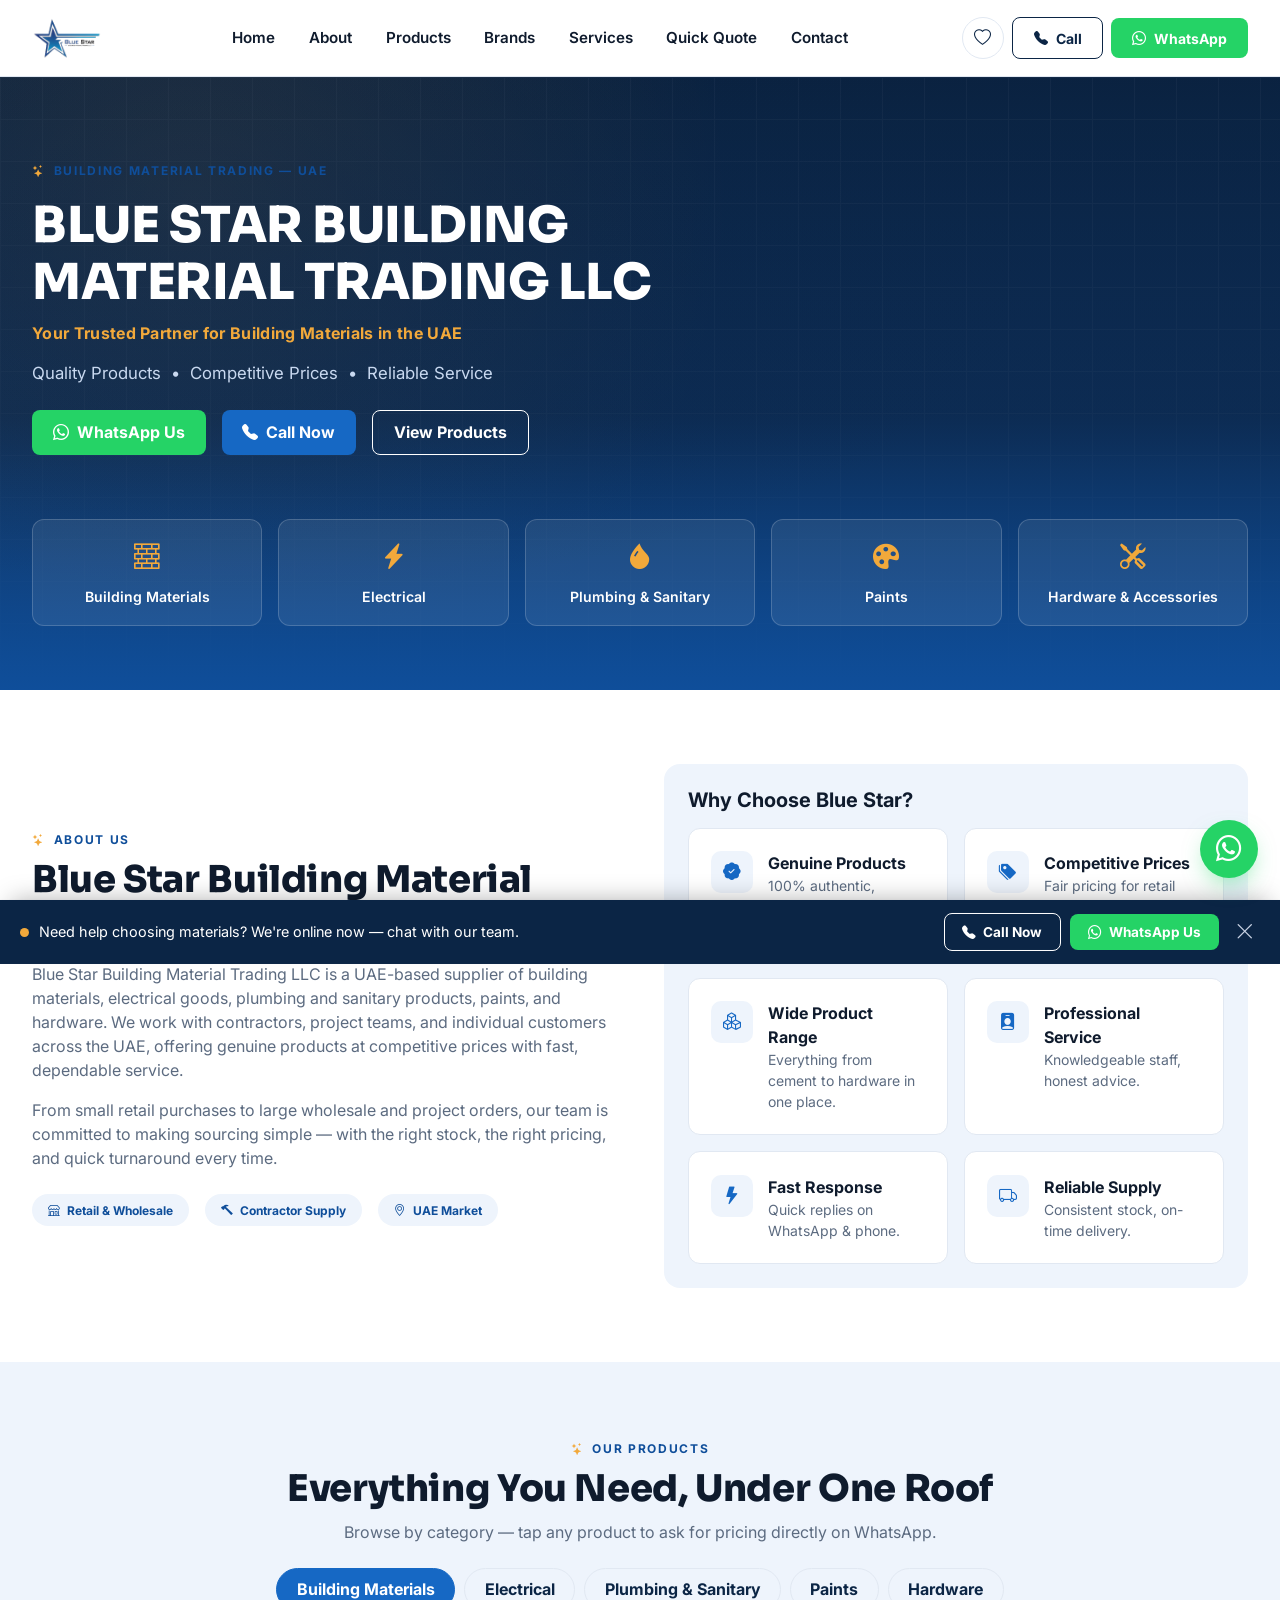
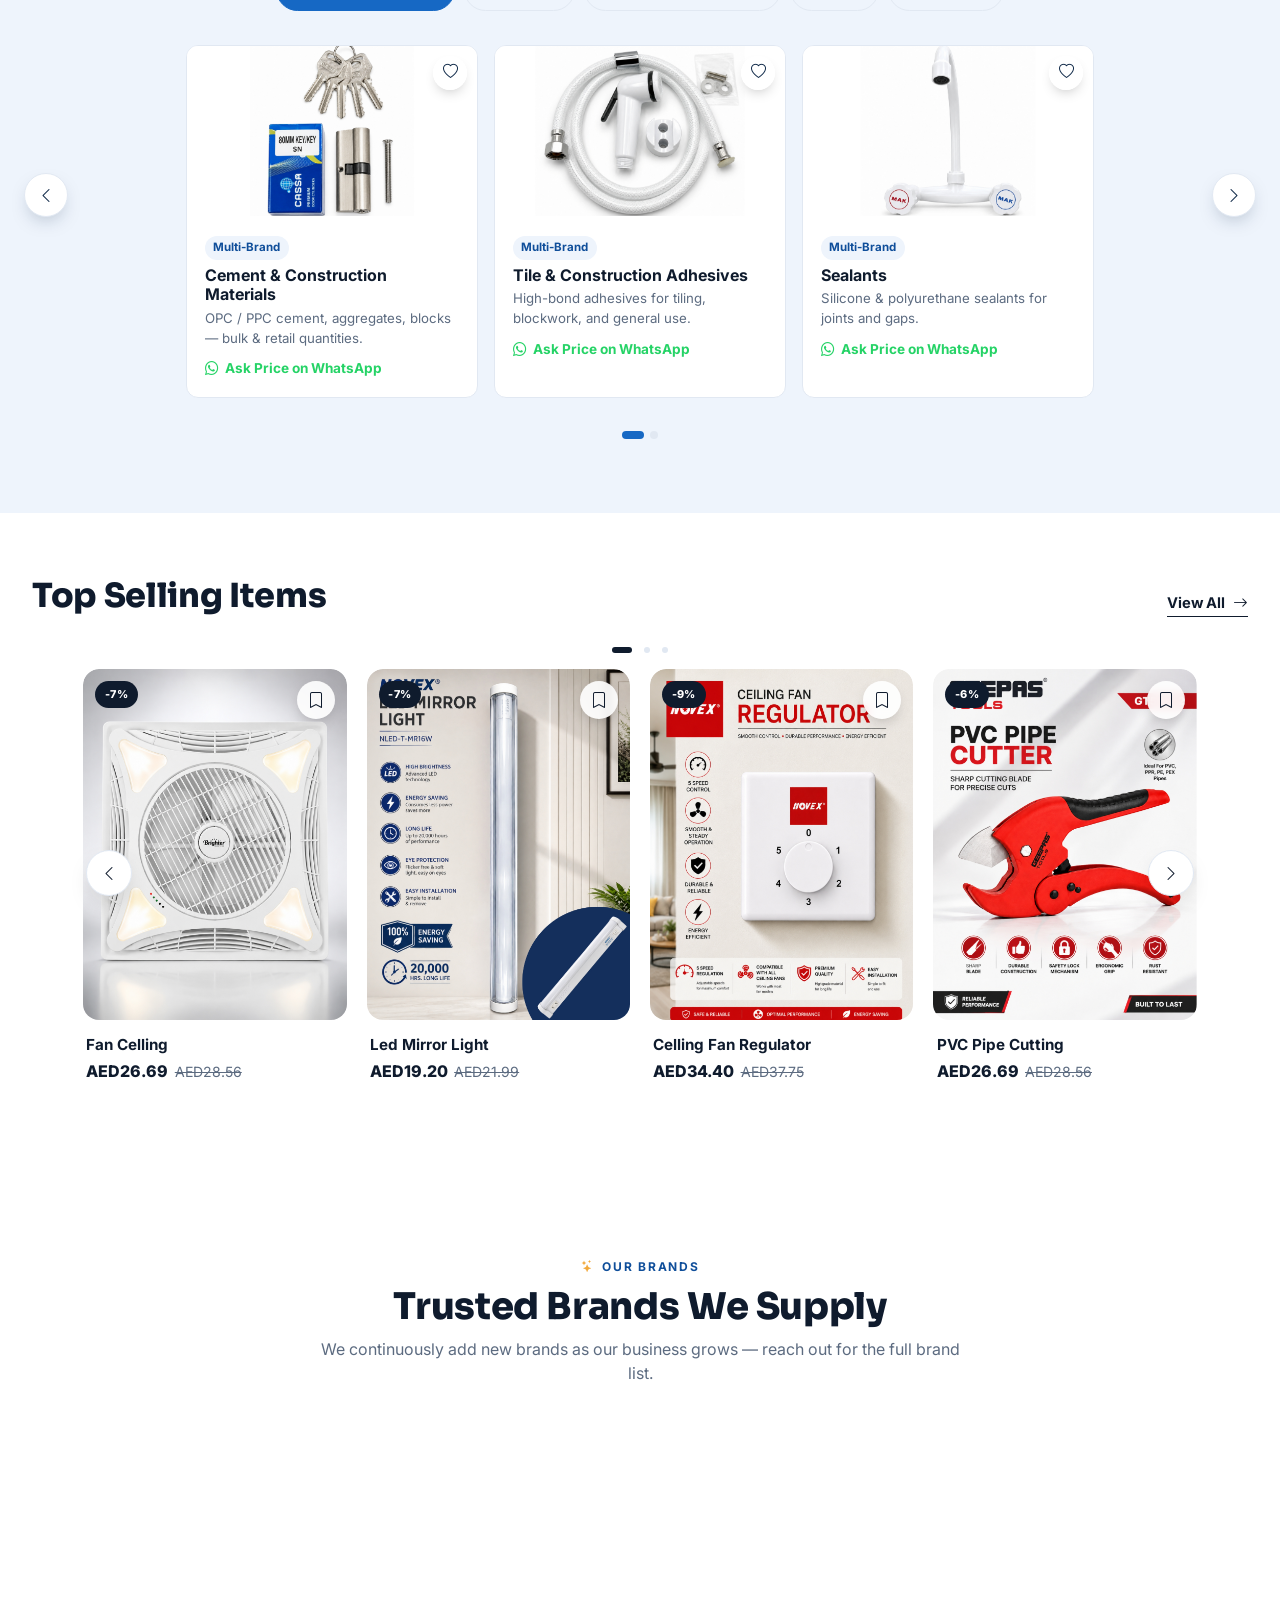
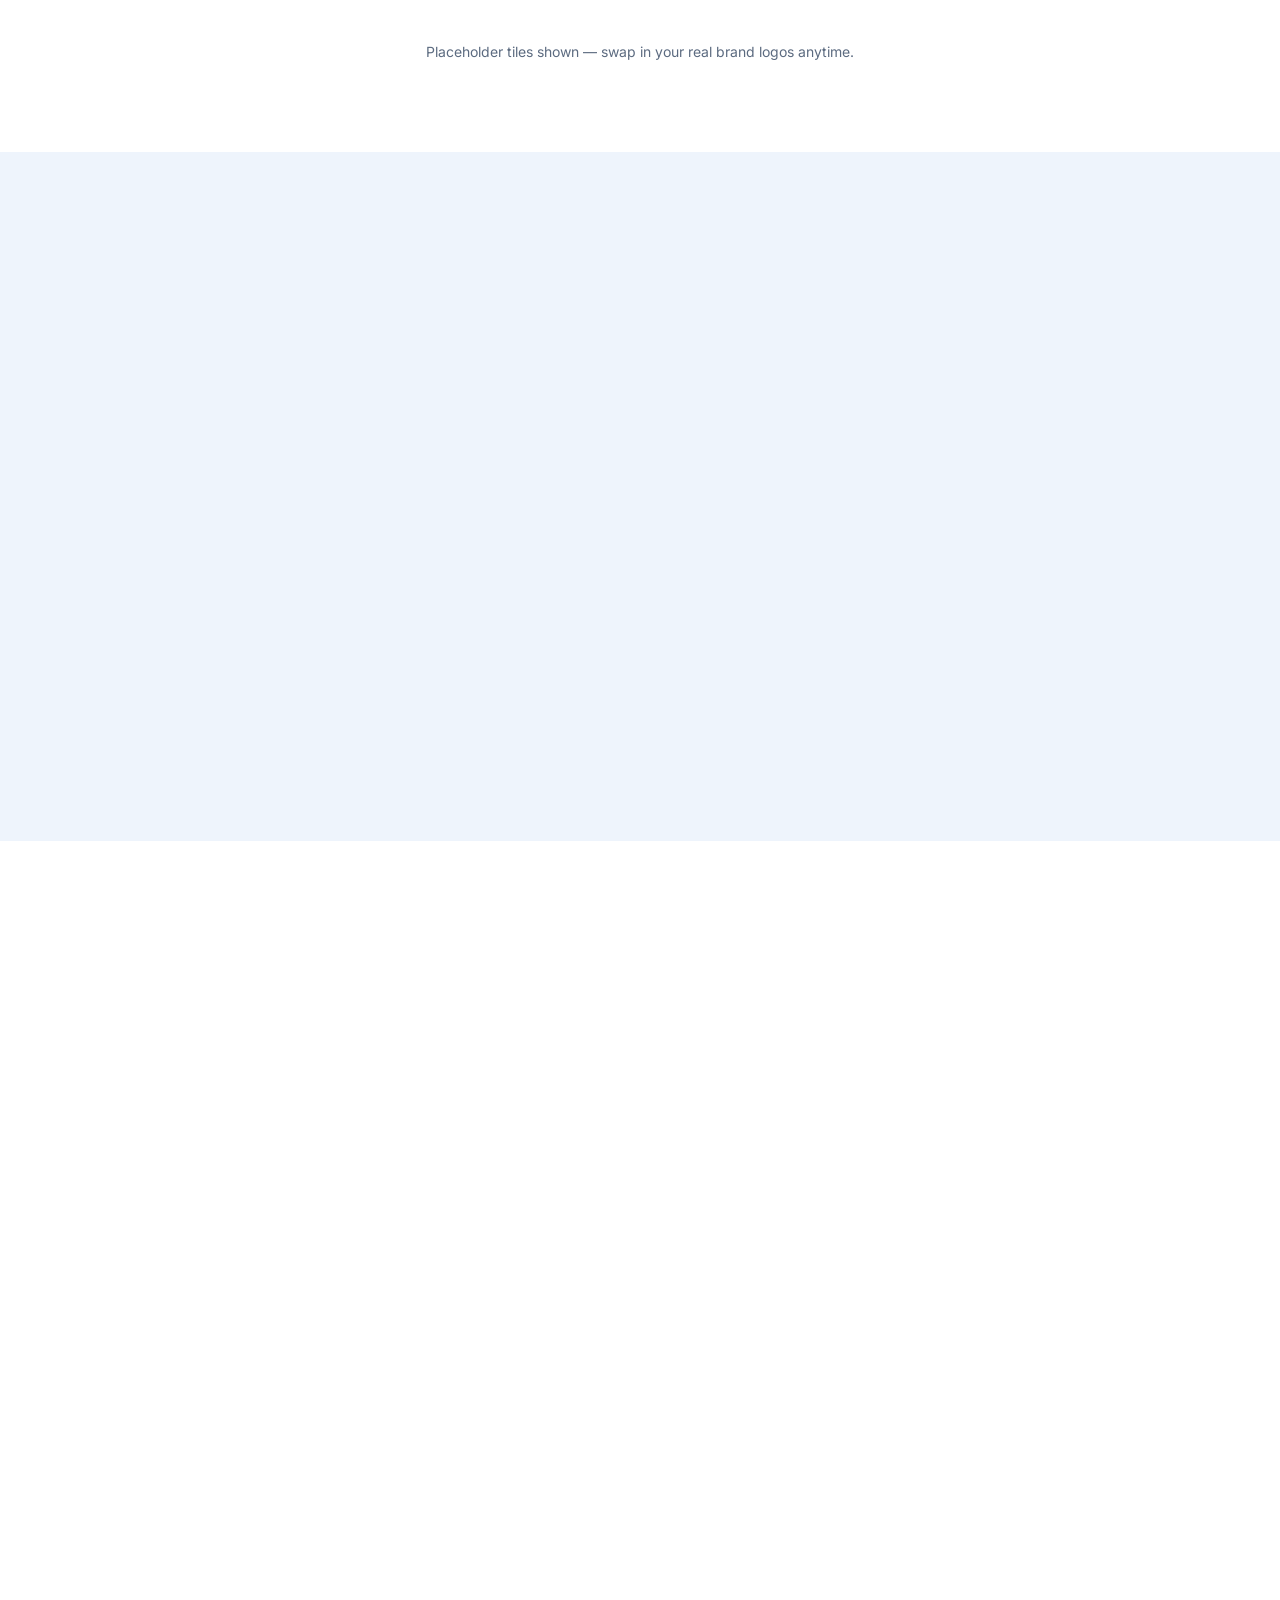
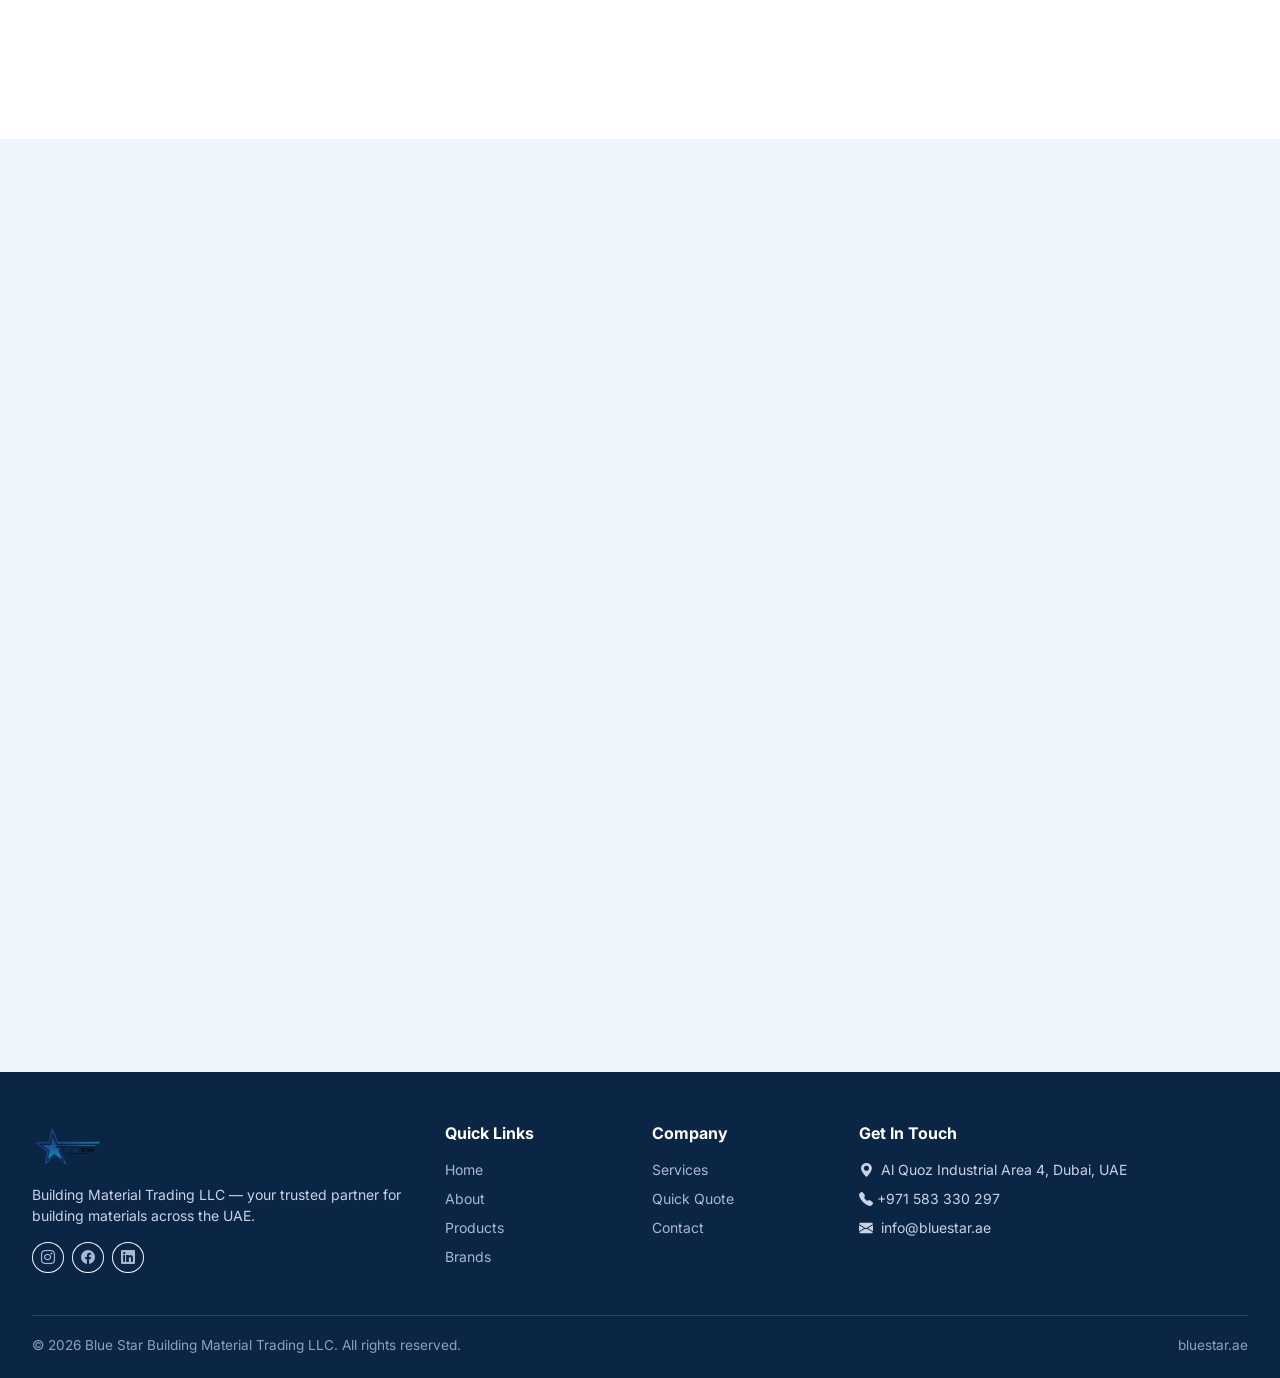
==== index.html @ 9097d9b0 "first commit" ====
<!DOCTYPE html>
<html lang="en">
<head>
<meta charset="UTF-8">
<meta name="viewport" content="width=device-width, initial-scale=1.0">
<title>Blue Star Building Material Trading LLC — UAE</title>

<link href="https://cdn.jsdelivr.net/npm/bootstrap@5.3.3/dist/css/bootstrap.min.css" rel="stylesheet">
<link rel="stylesheet" href="https://cdn.jsdelivr.net/npm/bootstrap-icons@1.11.3/font/bootstrap-icons.css">
<link rel="preconnect" href="https://fonts.googleapis.com">
<link href="https://fonts.googleapis.com/css2?family=Sora:wght@400;600;700;800&family=Inter:wght@400;500;600;700&display=swap" rel="stylesheet">
<link rel="stylesheet" href="https://cdn.jsdelivr.net/npm/aos@2.3.4/dist/aos.css">
<link rel="stylesheet" href="https://cdn.jsdelivr.net/npm/swiper@11.0.4/swiper-bundle.min.css">
<link rel="stylesheet" href="https://cdn.jsdelivr.net/npm/glightbox@3.2.0/dist/css/glightbox.min.css">
<link rel="stylesheet" href="https://cdn.jsdelivr.net/npm/choices.js@10.2.0/public/assets/styles/choices.min.css">
<link rel="stylesheet" href="https://cdn.jsdelivr.net/npm/flatpickr@4.6.13/dist/flatpickr.min.css">
<link rel="stylesheet" href="https://cdn.jsdelivr.net/npm/flatpickr@4.6.13/dist/themes/material_blue.css">
<link rel="stylesheet" href="assets/style.css">
<style>

</style>
</head>
<body>

<!-- ===== NAVBAR ===== -->
<nav class="navbar navbar-expand-lg navbar-bs sticky-top">
  <div class="container container-xl">
    <a class="navbar-brand d-flex align-items-center gap-2" href="#top">
      <img src="assets/img/logo/logo.png" alt="Blue Star Building Material Trading LLC" class="navbar-logo-img">
    </a>
    <button class="navbar-toggler border-0" type="button" data-bs-toggle="collapse" data-bs-target="#navMain">
      <i class="bi bi-list fs-2"></i>
    </button>
    <div class="collapse navbar-collapse" id="navMain">
      <ul class="navbar-nav mx-auto my-3 my-lg-0">
        <li class="nav-item"><a class="nav-link" href="#top">Home</a></li>
        <li class="nav-item"><a class="nav-link" href="#about">About</a></li>
        <li class="nav-item"><a class="nav-link" href="#products">Products</a></li>
        <li class="nav-item"><a class="nav-link" href="#brands">Brands</a></li>
        <li class="nav-item"><a class="nav-link" href="#services">Services</a></li>
        <li class="nav-item"><a class="nav-link" href="#quote">Quick Quote</a></li>
        <li class="nav-item"><a class="nav-link" href="#contact">Contact</a></li>
      </ul>
      <div class="d-flex gap-2 align-items-center">
        <button class="nav-wishlist-btn" type="button" data-bs-toggle="offcanvas" data-bs-target="#wishlistDrawer" aria-label="Open wishlist">
          <i class="bi bi-heart"></i>
          <span class="nav-wishlist-badge d-none" id="wishlistBadge">0</span>
        </button>
        <a href="tel:+97142345678" class="btn btn-outline-navy btn-sm d-flex align-items-center gap-2"><i class="bi bi-telephone-fill"></i> Call</a>
        <a href="https://wa.me/971501234567?text=Hello%20Blue%20Star%2C%20I%27d%20like%20to%20enquire%20about%20your%20products." target="_blank" class="btn btn-wa btn-sm d-flex align-items-center gap-2"><i class="bi bi-whatsapp"></i> WhatsApp</a>
      </div>
    </div>
  </div>
</nav>

<!-- ===== HERO ===== -->
<header id="top" class="hero">
  <canvas id="heroCanvas" class="hero-canvas"></canvas>
  <div class="hero-overlay"></div>
  <div class="container container-xl hero-content">
    <div class="row align-items-center">
      <div class="col-lg-8" data-aos>
        <span class="eyebrow"><i class="bi bi-stars"></i> Building Material Trading — UAE</span>
        <h1 class="mt-3">BLUE STAR BUILDING MATERIAL TRADING LLC</h1>
        <p class="hero-tagline mb-0">Your Trusted Partner for Building Materials in the UAE</p>
        <p class="lead-copy mt-3">Quality Products &nbsp;•&nbsp; Competitive Prices &nbsp;•&nbsp; Reliable Service</p>

        <div class="d-flex gap-3 flex-wrap mt-4">
          <a href="https://wa.me/971501234567?text=Hello%20Blue%20Star%2C%20I%27d%20like%20to%20enquire%20about%20your%20products." target="_blank" class="btn btn-wa d-flex align-items-center gap-2"><i class="bi bi-whatsapp"></i> WhatsApp Us</a>
          <a href="tel:+97142345678" class="btn btn-primary-bs d-flex align-items-center gap-2"><i class="bi bi-telephone-fill"></i> Call Now</a>
          <a href="#products" class="btn btn-outline-navy" style="border-color:#fff; color:#fff;">View Products</a>
        </div>
      </div>
    </div>

    <div class="row g-3 mt-5" data-aos>
      <div class="col-6 col-md-4 col-lg-2-4" style="flex:0 0 20%; max-width:20%;">
        <a href="#products" class="cat-chip d-block"><i class="bi bi-bricks"></i><span>Building Materials</span></a>
      </div>
      <div class="col-6 col-md-4" style="flex:0 0 20%; max-width:20%;">
        <a href="#products" class="cat-chip d-block"><i class="bi bi-lightning-charge-fill"></i><span>Electrical</span></a>
      </div>
      <div class="col-6 col-md-4" style="flex:0 0 20%; max-width:20%;">
        <a href="#products" class="cat-chip d-block"><i class="bi bi-droplet-fill"></i><span>Plumbing & Sanitary</span></a>
      </div>
      <div class="col-6 col-md-4" style="flex:0 0 20%; max-width:20%;">
        <a href="#products" class="cat-chip d-block"><i class="bi bi-palette-fill"></i><span>Paints</span></a>
      </div>
      <div class="col-6 col-md-4" style="flex:0 0 20%; max-width:20%;">
        <a href="#products" class="cat-chip d-block"><i class="bi bi-tools"></i><span>Hardware & Accessories</span></a>
      </div>
    </div>
  </div>
</header>

<!-- ===== ABOUT ===== -->
<section id="about" class="section">
  <div class="container container-xl">
    <div class="row g-5 align-items-center">
      <div class="col-lg-6" data-aos>
        <span class="eyebrow"><i class="bi bi-stars"></i> About Us</span>
        <h2 class="section-title">Blue Star Building Material Trading LLC</h2>
        <p class="text-muted-2 mt-3">Blue Star Building Material Trading LLC is a UAE-based supplier of building materials, electrical goods, plumbing and sanitary products, paints, and hardware. We work with contractors, project teams, and individual customers across the UAE, offering genuine products at competitive prices with fast, dependable service.</p>
        <p class="text-muted-2">From small retail purchases to large wholesale and project orders, our team is committed to making sourcing simple — with the right stock, the right pricing, and quick turnaround every time.</p>
        <div class="d-flex flex-wrap gap-3 mt-4">
          <span class="badge rounded-pill" style="background:var(--sky); color:var(--blue-dark); padding:.6rem 1rem;"><i class="bi bi-shop me-1"></i> Retail & Wholesale</span>
          <span class="badge rounded-pill" style="background:var(--sky); color:var(--blue-dark); padding:.6rem 1rem;"><i class="bi bi-hammer me-1"></i> Contractor Supply</span>
          <span class="badge rounded-pill" style="background:var(--sky); color:var(--blue-dark); padding:.6rem 1rem;"><i class="bi bi-geo-alt me-1"></i> UAE Market</span>
        </div>
      </div>
      <div class="col-lg-6" data-aos>
        <div class="p-4 rounded-4" style="background:var(--sky);">
          <h5 class="fw-bold mb-3">Why Choose Blue Star?</h5>
          <div class="row g-3">
            <div class="col-md-6">
              <div class="why-card"><div class="why-ico"><i class="bi bi-patch-check-fill"></i></div><div><strong>Genuine Products</strong><div class="text-muted-2 small">100% authentic, quality-checked materials.</div></div></div>
            </div>
            <div class="col-md-6">
              <div class="why-card"><div class="why-ico"><i class="bi bi-tags-fill"></i></div><div><strong>Competitive Prices</strong><div class="text-muted-2 small">Fair pricing for retail and bulk orders.</div></div></div>
            </div>
            <div class="col-md-6">
              <div class="why-card"><div class="why-ico"><i class="bi bi-boxes"></i></div><div><strong>Wide Product Range</strong><div class="text-muted-2 small">Everything from cement to hardware in one place.</div></div></div>
            </div>
            <div class="col-md-6">
              <div class="why-card"><div class="why-ico"><i class="bi bi-person-badge-fill"></i></div><div><strong>Professional Service</strong><div class="text-muted-2 small">Knowledgeable staff, honest advice.</div></div></div>
            </div>
            <div class="col-md-6">
              <div class="why-card"><div class="why-ico"><i class="bi bi-lightning-fill"></i></div><div><strong>Fast Response</strong><div class="text-muted-2 small">Quick replies on WhatsApp & phone.</div></div></div>
            </div>
            <div class="col-md-6">
              <div class="why-card"><div class="why-ico"><i class="bi bi-truck"></i></div><div><strong>Reliable Supply</strong><div class="text-muted-2 small">Consistent stock, on-time delivery.</div></div></div>
            </div>
          </div>
        </div>
      </div>
    </div>
  </div>
</section>

<!-- ===== OUR ADVANTAGES ===== -->
<section class="section adv-section d-none">
  <div class="container container-xl text-center">
    <span class="eyebrow"><i class="bi bi-stars"></i> Why Choose Us</span>
    <h2 class="section-title mx-auto">Our Advantages</h2>
    <p class="section-sub mx-auto mt-2">What sets Blue Star apart when you're sourcing building materials across the UAE.</p>

    <!-- Desktop / tablet: radial layout -->
    <div class="adv-desktop mt-5" data-aos>
      <div class="adv-col left" style="grid-area:l1;">
        <div class="adv-item-text">Wide range of products</div>
      </div>
      <div class="adv-col left" style="grid-area:l2;">
        <div class="adv-item-text">On site delivery</div>
      </div>
      <div class="adv-col left" style="grid-area:l3;">
        <div class="adv-item-text">Fast and reliable service</div>
      </div>

      <div class="adv-ring-wrap">
        <div class="adv-ring"></div>
        <div class="adv-ring-inner">
          <i class="bi bi-stars adv-logo-star"></i>
          <div class="adv-logo-name">BLUE STAR</div>
          <div class="adv-logo-sub">Building Material Trading LLC</div>
        </div>
        <div class="adv-icon pos-l" style="top:12%;"><i class="bi bi-boxes"></i></div>
        <div class="adv-icon pos-l" style="top:50%;"><i class="bi bi-truck"></i></div>
        <div class="adv-icon pos-l" style="top:88%;"><i class="bi bi-shield-check"></i></div>
        <div class="adv-icon pos-r" style="top:12%;"><i class="bi bi-graph-up-arrow"></i></div>
        <div class="adv-icon pos-r" style="top:50%;"><i class="bi bi-person-badge-fill"></i></div>
        <div class="adv-icon pos-r" style="top:88%;"><i class="bi bi-shop-window"></i></div>
      </div>

      <div class="adv-col right" style="grid-area:r1;">
        <div class="adv-item-text">Highly Competitive pricing.</div>
      </div>
      <div class="adv-col right" style="grid-area:r2;">
        <div class="adv-item-text">Presence of Qualified staffs.</div>
      </div>
      <div class="adv-col right" style="grid-area:r3;">
        <div class="adv-item-text">Wholesale &amp; Retail Supply</div>
      </div>
    </div>

    <!-- Mobile: logo + card grid -->
    <div class="adv-mobile" data-aos>
      <div class="adv-mobile-logo">
        <div class="adv-ring-inner">
          <i class="bi bi-stars adv-logo-star"></i>
          <div class="adv-logo-name">BLUE STAR</div>
          <div class="adv-logo-sub">Building Material Trading LLC</div>
        </div>
      </div>
      <div class="row g-3 text-start">
        <div class="col-6">
          <div class="adv-m-card"><div class="adv-m-ico"><i class="bi bi-boxes"></i></div><strong>Wide range of products</strong></div>
        </div>
        <div class="col-6">
          <div class="adv-m-card"><div class="adv-m-ico"><i class="bi bi-graph-up-arrow"></i></div><strong>Highly competitive pricing</strong></div>
        </div>
        <div class="col-6">
          <div class="adv-m-card"><div class="adv-m-ico"><i class="bi bi-truck"></i></div><strong>On site delivery</strong></div>
        </div>
        <div class="col-6">
          <div class="adv-m-card"><div class="adv-m-ico"><i class="bi bi-person-badge-fill"></i></div><strong>Qualified staff</strong></div>
        </div>
        <div class="col-6">
          <div class="adv-m-card"><div class="adv-m-ico"><i class="bi bi-shield-check"></i></div><strong>Fast &amp; reliable service</strong></div>
        </div>
        <div class="col-6">
          <div class="adv-m-card"><div class="adv-m-ico"><i class="bi bi-shop-window"></i></div><strong>Wholesale &amp; retail supply</strong></div>
        </div>
      </div>
    </div>
  </div>
</section>

<!-- ===== PRODUCTS ===== -->
<section id="products" class="section bg-sky">
  <div class="container container-xl">
    <div class="text-center" data-aos>
      <span class="eyebrow"><i class="bi bi-stars"></i> Our Products</span>
      <h2 class="section-title mx-auto">Everything You Need, Under One Roof</h2>
      <p class="section-sub mx-auto mt-2">Browse by category — tap any product to ask for pricing directly on WhatsApp.</p>
    </div>

    <ul class="nav nav-pills-bs justify-content-center mt-4 flex-wrap" id="prodTabs" data-aos>
      <li class="nav-item"><button class="nav-link active" data-bs-toggle="pill" data-bs-target="#tab-building">Building Materials</button></li>
      <li class="nav-item"><button class="nav-link" data-bs-toggle="pill" data-bs-target="#tab-electrical">Electrical</button></li>
      <li class="nav-item"><button class="nav-link" data-bs-toggle="pill" data-bs-target="#tab-plumbing">Plumbing & Sanitary</button></li>
      <li class="nav-item"><button class="nav-link" data-bs-toggle="pill" data-bs-target="#tab-paints">Paints</button></li>
      <li class="nav-item"><button class="nav-link" data-bs-toggle="pill" data-bs-target="#tab-hardware">Hardware</button></li>
    </ul>

    <div class="tab-content mt-4">

      <!-- Building Materials -->
      <div class="tab-pane fade show active" id="tab-building">
        <div id="carousel-building" class="carousel slide brand-carousel" data-bs-ride="carousel" data-bs-interval="4500" data-bs-pause="hover">
          <div class="carousel-inner">
          <div class="carousel-item active">
            <div class="row g-3 justify-content-center">
              <div class="col-6 col-md-3">
            <div class="product-card" data-name="Cement & Construction Materials" data-brand="Multi-Brand" data-spec="OPC / PPC cement, aggregates, blocks — bulk & retail quantities." data-img="assets/img/products/1.jpg">
                <div class="pc-img-wrap">
                  <img src="assets/img/products/1.jpg" alt="Cement bags">
                  <button class="pc-wishlist" onclick="toggleWishlist(this); event.stopPropagation();" aria-label="Save item"><i class="bi bi-heart"></i></button>
                  <button class="pc-quickview" onclick="openQuickView(this.closest('.product-card'))"><i class="bi bi-eye"></i> Quick View</button>
                </div>
                <div class="product-body">
                  <span class="brand-tag">Multi-Brand</span>
                  <h6 class="fw-bold mb-1">Cement & Construction Materials</h6>
                  <div class="spec-txt">OPC / PPC cement, aggregates, blocks — bulk & retail quantities.</div>
                  <a href="#" class="ask-price" onclick="askPrice('Cement & Construction Materials'); return false;"><i class="bi bi-whatsapp"></i> Ask Price on WhatsApp</a>
                </div>
              </div>
              </div>
              <div class="col-6 col-md-3">
            <div class="product-card" data-name="Tile & Construction Adhesives" data-brand="Multi-Brand" data-spec="High-bond adhesives for tiling, blockwork, and general use." data-img="assets/img/products/2.jpg">
                <div class="pc-img-wrap">
                  <img src="assets/img/products/2.jpg" alt="Adhesives">
                  <button class="pc-wishlist" onclick="toggleWishlist(this); event.stopPropagation();" aria-label="Save item"><i class="bi bi-heart"></i></button>
                  <button class="pc-quickview" onclick="openQuickView(this.closest('.product-card'))"><i class="bi bi-eye"></i> Quick View</button>
                </div>
                <div class="product-body">
                  <span class="brand-tag">Multi-Brand</span>
                  <h6 class="fw-bold mb-1">Tile & Construction Adhesives</h6>
                  <div class="spec-txt">High-bond adhesives for tiling, blockwork, and general use.</div>
                  <a href="#" class="ask-price" onclick="askPrice('Tile & Construction Adhesives'); return false;"><i class="bi bi-whatsapp"></i> Ask Price on WhatsApp</a>
                </div>
              </div>
              </div>
              <div class="col-6 col-md-3">
            <div class="product-card" data-name="Sealants" data-brand="Multi-Brand" data-spec="Silicone & polyurethane sealants for joints and gaps." data-img="assets/img/products/3.jpg">
                <div class="pc-img-wrap">
                  <img src="assets/img/products/3.jpg" alt="Sealants">
                  <button class="pc-wishlist" onclick="toggleWishlist(this); event.stopPropagation();" aria-label="Save item"><i class="bi bi-heart"></i></button>
                  <button class="pc-quickview" onclick="openQuickView(this.closest('.product-card'))"><i class="bi bi-eye"></i> Quick View</button>
                </div>
                <div class="product-body">
                  <span class="brand-tag">Multi-Brand</span>
                  <h6 class="fw-bold mb-1">Sealants</h6>
                  <div class="spec-txt">Silicone & polyurethane sealants for joints and gaps.</div>
                  <a href="#" class="ask-price" onclick="askPrice('Sealants'); return false;"><i class="bi bi-whatsapp"></i> Ask Price on WhatsApp</a>
                </div>
              </div>
              </div>
            </div>
          </div>
          <div class="carousel-item">
            <div class="row g-4 justify-content-center">
              <div class="col-6 col-md-3">
            <div class="product-card" data-name="Waterproofing Solutions" data-brand="Multi-Brand" data-spec="Membranes and coatings for roofs, walls & wet areas." data-img="assets/img/products/4.jpg">
                <div class="pc-img-wrap">
                  <img src="assets/img/products/4.jpg" alt="Waterproofing">
                  <button class="pc-wishlist" onclick="toggleWishlist(this); event.stopPropagation();" aria-label="Save item"><i class="bi bi-heart"></i></button>
                  <button class="pc-quickview" onclick="openQuickView(this.closest('.product-card'))"><i class="bi bi-eye"></i> Quick View</button>
                </div>
                <div class="product-body">
                  <span class="brand-tag">Multi-Brand</span>
                  <h6 class="fw-bold mb-1">Waterproofing Solutions</h6>
                  <div class="spec-txt">Membranes and coatings for roofs, walls & wet areas.</div>
                  <a href="#" class="ask-price" onclick="askPrice('Waterproofing Solutions'); return false;"><i class="bi bi-whatsapp"></i> Ask Price on WhatsApp</a>
                </div>
              </div>
              </div>
              <div class="col-6 col-md-3">
            <div class="product-card" data-name="Construction Tools" data-brand="Multi-Brand" data-spec="Hand and power tools for site and workshop use." data-img="assets/img/products/5.jpg">
                <div class="pc-img-wrap">
                  <img src="assets/img/products/5.jpg" alt="Tools">
                  <button class="pc-wishlist" onclick="toggleWishlist(this); event.stopPropagation();" aria-label="Save item"><i class="bi bi-heart"></i></button>
                  <button class="pc-quickview" onclick="openQuickView(this.closest('.product-card'))"><i class="bi bi-eye"></i> Quick View</button>
                </div>
                <div class="product-body">
                  <span class="brand-tag">Multi-Brand</span>
                  <h6 class="fw-bold mb-1">Construction Tools</h6>
                  <div class="spec-txt">Hand and power tools for site and workshop use.</div>
                  <a href="#" class="ask-price" onclick="askPrice('Construction Tools'); return false;"><i class="bi bi-whatsapp"></i> Ask Price on WhatsApp</a>
                </div>
              </div>
              </div>
            </div>
          </div>
          </div>
          <button class="slider-nav prev" type="button" data-bs-target="#carousel-building" data-bs-slide="prev" aria-label="Previous"><i class="bi bi-chevron-left"></i></button>
          <button class="slider-nav next" type="button" data-bs-target="#carousel-building" data-bs-slide="next" aria-label="Next"><i class="bi bi-chevron-right"></i></button>
          <div class="carousel-indicators brand-indicators">
            <button type="button" data-bs-target="#carousel-building" data-bs-slide-to="0" class="active" aria-current="true"></button>
            <button type="button" data-bs-target="#carousel-building" data-bs-slide-to="1"></button>
          </div>
        </div>
      </div>

      <!-- Electrical -->
      <div class="tab-pane fade" id="tab-electrical">
        <div id="carousel-electrical" class="carousel slide brand-carousel" data-bs-ride="carousel" data-bs-interval="4500" data-bs-pause="hover">
          <div class="carousel-inner">
          <div class="carousel-item active">
            <div class="row g-4 justify-content-center">
              <div class="col-6 col-md-3">
            <div class="product-card" data-name="Switches & Sockets" data-brand="Multi-Brand" data-spec="Modular switches, sockets & wiring devices." data-img="assets/img/products/6.jpg">
                <div class="pc-img-wrap">
                  <img src="assets/img/products/6.jpg" alt="Switches and sockets">
                  <button class="pc-wishlist" onclick="toggleWishlist(this); event.stopPropagation();" aria-label="Save item"><i class="bi bi-heart"></i></button>
                  <button class="pc-quickview" onclick="openQuickView(this.closest('.product-card'))"><i class="bi bi-eye"></i> Quick View</button>
                </div>
                <div class="product-body">
                  <span class="brand-tag">Multi-Brand</span>
                  <h6 class="fw-bold mb-1">Switches & Sockets</h6>
                  <div class="spec-txt">Modular switches, sockets & wiring devices.</div>
                  <a href="#" class="ask-price" onclick="askPrice('Switches & Sockets'); return false;"><i class="bi bi-whatsapp"></i> Ask Price on WhatsApp</a>
                </div>
              </div>
              </div>
              <div class="col-6 col-md-3">
            <div class="product-card" data-name="Cables & Wires" data-brand="Multi-Brand" data-spec="Copper cables in various sizes for all installations." data-img="assets/img/products/7.jpg">
                <div class="pc-img-wrap">
                  <img src="assets/img/products/7.jpg" alt="Cables">
                  <button class="pc-wishlist" onclick="toggleWishlist(this); event.stopPropagation();" aria-label="Save item"><i class="bi bi-heart"></i></button>
                  <button class="pc-quickview" onclick="openQuickView(this.closest('.product-card'))"><i class="bi bi-eye"></i> Quick View</button>
                </div>
                <div class="product-body">
                  <span class="brand-tag">Multi-Brand</span>
                  <h6 class="fw-bold mb-1">Cables & Wires</h6>
                  <div class="spec-txt">Copper cables in various sizes for all installations.</div>
                  <a href="#" class="ask-price" onclick="askPrice('Cables & Wires'); return false;"><i class="bi bi-whatsapp"></i> Ask Price on WhatsApp</a>
                </div>
              </div>
              </div>
              <div class="col-6 col-md-3">
            <div class="product-card" data-name="LED Lighting" data-brand="Multi-Brand" data-spec="Indoor & outdoor LED fixtures, panels and bulbs." data-img="assets/img/products/8.jpg">
                <div class="pc-img-wrap">
                  <img src="assets/img/products/8.jpg" alt="LED lighting">
                  <button class="pc-wishlist" onclick="toggleWishlist(this); event.stopPropagation();" aria-label="Save item"><i class="bi bi-heart"></i></button>
                  <button class="pc-quickview" onclick="openQuickView(this.closest('.product-card'))"><i class="bi bi-eye"></i> Quick View</button>
                </div>
                <div class="product-body">
                  <span class="brand-tag">Multi-Brand</span>
                  <h6 class="fw-bold mb-1">LED Lighting</h6>
                  <div class="spec-txt">Indoor & outdoor LED fixtures, panels and bulbs.</div>
                  <a href="#" class="ask-price" onclick="askPrice('LED Lighting'); return false;"><i class="bi bi-whatsapp"></i> Ask Price on WhatsApp</a>
                </div>
              </div>
              </div>
            </div>
          </div>
          <div class="carousel-item">
            <div class="row g-4 justify-content-center">
              <div class="col-6 col-md-3">
            <div class="product-card" data-name="Electrical Accessories" data-brand="Multi-Brand" data-spec="MCBs, distribution boards & general accessories." data-img="assets/img/products/9.jpg">
                <div class="pc-img-wrap">
                  <img src="assets/img/products/9.jpg" alt="Electrical accessories">
                  <button class="pc-wishlist" onclick="toggleWishlist(this); event.stopPropagation();" aria-label="Save item"><i class="bi bi-heart"></i></button>
                  <button class="pc-quickview" onclick="openQuickView(this.closest('.product-card'))"><i class="bi bi-eye"></i> Quick View</button>
                </div>
                <div class="product-body">
                  <span class="brand-tag">Multi-Brand</span>
                  <h6 class="fw-bold mb-1">Electrical Accessories</h6>
                  <div class="spec-txt">MCBs, distribution boards & general accessories.</div>
                  <a href="#" class="ask-price" onclick="askPrice('Electrical Accessories'); return false;"><i class="bi bi-whatsapp"></i> Ask Price on WhatsApp</a>
                </div>
              </div>
              </div>
              <div class="col-6 col-md-3">
            <div class="product-card" data-name="Conduits & Fittings" data-brand="Multi-Brand" data-spec="PVC & flexible conduits with matching fittings." data-img="assets/img/products/10.jpg">
                <div class="pc-img-wrap">
                  <img src="assets/img/products/10.jpg" alt="Conduits and fittings">
                  <button class="pc-wishlist" onclick="toggleWishlist(this); event.stopPropagation();" aria-label="Save item"><i class="bi bi-heart"></i></button>
                  <button class="pc-quickview" onclick="openQuickView(this.closest('.product-card'))"><i class="bi bi-eye"></i> Quick View</button>
                </div>
                <div class="product-body">
                  <span class="brand-tag">Multi-Brand</span>
                  <h6 class="fw-bold mb-1">Conduits & Fittings</h6>
                  <div class="spec-txt">PVC & flexible conduits with matching fittings.</div>
                  <a href="#" class="ask-price" onclick="askPrice('Conduits & Fittings'); return false;"><i class="bi bi-whatsapp"></i> Ask Price on WhatsApp</a>
                </div>
              </div>
              </div>
            </div>
          </div>
          </div>
          <button class="slider-nav prev" type="button" data-bs-target="#carousel-electrical" data-bs-slide="prev" aria-label="Previous"><i class="bi bi-chevron-left"></i></button>
          <button class="slider-nav next" type="button" data-bs-target="#carousel-electrical" data-bs-slide="next" aria-label="Next"><i class="bi bi-chevron-right"></i></button>
          <div class="carousel-indicators brand-indicators">
            <button type="button" data-bs-target="#carousel-electrical" data-bs-slide-to="0" class="active" aria-current="true"></button>
            <button type="button" data-bs-target="#carousel-electrical" data-bs-slide-to="1"></button>
          </div>
        </div>
      </div>

      <!-- Plumbing -->
      <div class="tab-pane fade" id="tab-plumbing">
        <div id="carousel-plumbing" class="carousel slide brand-carousel" data-bs-ride="carousel" data-bs-interval="4500" data-bs-pause="hover">
          <div class="carousel-inner">
          <div class="carousel-item active">
            <div class="row g-4 justify-content-center">
              <div class="col-6 col-md-3">
            <div class="product-card" data-name="Pipes & Fittings" data-brand="Multi-Brand" data-spec="PPR, UPVC & GI pipes with a full range of fittings." data-img="assets/img/products/11.jpg">
                <div class="pc-img-wrap">
                  <img src="assets/img/products/11.jpg" alt="Pipes and fittings">
                  <button class="pc-wishlist" onclick="toggleWishlist(this); event.stopPropagation();" aria-label="Save item"><i class="bi bi-heart"></i></button>
                  <button class="pc-quickview" onclick="openQuickView(this.closest('.product-card'))"><i class="bi bi-eye"></i> Quick View</button>
                </div>
                <div class="product-body">
                  <span class="brand-tag">Multi-Brand</span>
                  <h6 class="fw-bold mb-1">Pipes & Fittings</h6>
                  <div class="spec-txt">PPR, UPVC & GI pipes with a full range of fittings.</div>
                  <a href="#" class="ask-price" onclick="askPrice('Pipes & Fittings'); return false;"><i class="bi bi-whatsapp"></i> Ask Price on WhatsApp</a>
                </div>
              </div>
              </div>
              <div class="col-6 col-md-3">
            <div class="product-card" data-name="Valves" data-brand="Multi-Brand" data-spec="Ball, gate & check valves for water systems." data-img="assets/img/products/12.jpg">
                <div class="pc-img-wrap">
                  <img src="assets/img/products/12.jpg" alt="Valves">
                  <button class="pc-wishlist" onclick="toggleWishlist(this); event.stopPropagation();" aria-label="Save item"><i class="bi bi-heart"></i></button>
                  <button class="pc-quickview" onclick="openQuickView(this.closest('.product-card'))"><i class="bi bi-eye"></i> Quick View</button>
                </div>
                <div class="product-body">
                  <span class="brand-tag">Multi-Brand</span>
                  <h6 class="fw-bold mb-1">Valves</h6>
                  <div class="spec-txt">Ball, gate & check valves for water systems.</div>
                  <a href="#" class="ask-price" onclick="askPrice('Valves'); return false;"><i class="bi bi-whatsapp"></i> Ask Price on WhatsApp</a>
                </div>
              </div>
              </div>
              <div class="col-6 col-md-3">
            <div class="product-card" data-name="Faucets & Mixers" data-brand="Multi-Brand" data-spec="Kitchen and bathroom faucets in multiple finishes." data-img="assets/img/products/13.jpg">
                <div class="pc-img-wrap">
                  <img src="assets/img/products/13.jpg" alt="Faucets">
                  <button class="pc-wishlist" onclick="toggleWishlist(this); event.stopPropagation();" aria-label="Save item"><i class="bi bi-heart"></i></button>
                  <button class="pc-quickview" onclick="openQuickView(this.closest('.product-card'))"><i class="bi bi-eye"></i> Quick View</button>
                </div>
                <div class="product-body">
                  <span class="brand-tag">Multi-Brand</span>
                  <h6 class="fw-bold mb-1">Faucets & Mixers</h6>
                  <div class="spec-txt">Kitchen and bathroom faucets in multiple finishes.</div>
                  <a href="#" class="ask-price" onclick="askPrice('Faucets & Mixers'); return false;"><i class="bi bi-whatsapp"></i> Ask Price on WhatsApp</a>
                </div>
              </div>
              </div>
            </div>
          </div>
          <div class="carousel-item">
            <div class="row g-4 justify-content-center">
              <div class="col-6 col-md-3">
            <div class="product-card" data-name="Bathroom Accessories" data-brand="Multi-Brand" data-spec="Towel rails, holders, and fittings for bathrooms." data-img="assets/img/products/14.jpg">
                <div class="pc-img-wrap">
                  <img src="assets/img/products/14.jpg" alt="Bathroom accessories">
                  <button class="pc-wishlist" onclick="toggleWishlist(this); event.stopPropagation();" aria-label="Save item"><i class="bi bi-heart"></i></button>
                  <button class="pc-quickview" onclick="openQuickView(this.closest('.product-card'))"><i class="bi bi-eye"></i> Quick View</button>
                </div>
                <div class="product-body">
                  <span class="brand-tag">Multi-Brand</span>
                  <h6 class="fw-bold mb-1">Bathroom Accessories</h6>
                  <div class="spec-txt">Towel rails, holders, and fittings for bathrooms.</div>
                  <a href="#" class="ask-price" onclick="askPrice('Bathroom Accessories'); return false;"><i class="bi bi-whatsapp"></i> Ask Price on WhatsApp</a>
                </div>
              </div>
              </div>
              <div class="col-6 col-md-3">
            <div class="product-card" data-name="Water Tanks & Related Products" data-brand="Multi-Brand" data-spec="Storage tanks, pumps and water treatment accessories." data-img="assets/img/products/15.jpg">
                <div class="pc-img-wrap">
                  <img src="assets/img/products/15.jpg" alt="Water related products">
                  <button class="pc-wishlist" onclick="toggleWishlist(this); event.stopPropagation();" aria-label="Save item"><i class="bi bi-heart"></i></button>
                  <button class="pc-quickview" onclick="openQuickView(this.closest('.product-card'))"><i class="bi bi-eye"></i> Quick View</button>
                </div>
                <div class="product-body">
                  <span class="brand-tag">Multi-Brand</span>
                  <h6 class="fw-bold mb-1">Water Tanks & Related Products</h6>
                  <div class="spec-txt">Storage tanks, pumps and water treatment accessories.</div>
                  <a href="#" class="ask-price" onclick="askPrice('Water Tanks & Related Products'); return false;"><i class="bi bi-whatsapp"></i> Ask Price on WhatsApp</a>
                </div>
              </div>
              </div>
            </div>
          </div>
          </div>
          <button class="slider-nav prev" type="button" data-bs-target="#carousel-plumbing" data-bs-slide="prev" aria-label="Previous"><i class="bi bi-chevron-left"></i></button>
          <button class="slider-nav next" type="button" data-bs-target="#carousel-plumbing" data-bs-slide="next" aria-label="Next"><i class="bi bi-chevron-right"></i></button>
          <div class="carousel-indicators brand-indicators">
            <button type="button" data-bs-target="#carousel-plumbing" data-bs-slide-to="0" class="active" aria-current="true"></button>
            <button type="button" data-bs-target="#carousel-plumbing" data-bs-slide-to="1"></button>
          </div>
        </div>
      </div>

      <!-- Paints -->
      <div class="tab-pane fade" id="tab-paints">
        <div id="carousel-paints" class="carousel slide brand-carousel" data-bs-ride="carousel" data-bs-interval="4500" data-bs-pause="hover">
          <div class="carousel-inner">
          <div class="carousel-item active">
            <div class="row g-4 justify-content-center">
              <div class="col-6 col-md-3">
            <div class="product-card" data-name="Interior & Exterior Paints" data-brand="Multi-Brand" data-spec="Emulsion, weather-shield & decorative finishes." data-img="assets/img/products/16.jpg">
                <div class="pc-img-wrap">
                  <img src="assets/img/products/16.jpg" alt="Interior exterior paints">
                  <button class="pc-wishlist" onclick="toggleWishlist(this); event.stopPropagation();" aria-label="Save item"><i class="bi bi-heart"></i></button>
                  <button class="pc-quickview" onclick="openQuickView(this.closest('.product-card'))"><i class="bi bi-eye"></i> Quick View</button>
                </div>
                <div class="product-body">
                  <span class="brand-tag">Multi-Brand</span>
                  <h6 class="fw-bold mb-1">Interior & Exterior Paints</h6>
                  <div class="spec-txt">Emulsion, weather-shield & decorative finishes.</div>
                  <a href="#" class="ask-price" onclick="askPrice('Interior & Exterior Paints'); return false;"><i class="bi bi-whatsapp"></i> Ask Price on WhatsApp</a>
                </div>
              </div>
              </div>
              <div class="col-6 col-md-3">
            <div class="product-card" data-name="Primers" data-brand="Multi-Brand" data-spec="Wall & metal primers for a long-lasting finish." data-img="assets/img/products/17.jpg">
                <div class="pc-img-wrap">
                  <img src="assets/img/products/17.jpg" alt="Primers">
                  <button class="pc-wishlist" onclick="toggleWishlist(this); event.stopPropagation();" aria-label="Save item"><i class="bi bi-heart"></i></button>
                  <button class="pc-quickview" onclick="openQuickView(this.closest('.product-card'))"><i class="bi bi-eye"></i> Quick View</button>
                </div>
                <div class="product-body">
                  <span class="brand-tag">Multi-Brand</span>
                  <h6 class="fw-bold mb-1">Primers</h6>
                  <div class="spec-txt">Wall & metal primers for a long-lasting finish.</div>
                  <a href="#" class="ask-price" onclick="askPrice('Primers'); return false;"><i class="bi bi-whatsapp"></i> Ask Price on WhatsApp</a>
                </div>
              </div>
              </div>
              <div class="col-6 col-md-3">
            <div class="product-card" data-name="Thinners" data-brand="Multi-Brand" data-spec="Paint thinners and solvents for all paint types." data-img="assets/img/products/18.jpg">
                <div class="pc-img-wrap">
                  <img src="assets/img/products/18.jpg" alt="Thinners">
                  <button class="pc-wishlist" onclick="toggleWishlist(this); event.stopPropagation();" aria-label="Save item"><i class="bi bi-heart"></i></button>
                  <button class="pc-quickview" onclick="openQuickView(this.closest('.product-card'))"><i class="bi bi-eye"></i> Quick View</button>
                </div>
                <div class="product-body">
                  <span class="brand-tag">Multi-Brand</span>
                  <h6 class="fw-bold mb-1">Thinners</h6>
                  <div class="spec-txt">Paint thinners and solvents for all paint types.</div>
                  <a href="#" class="ask-price" onclick="askPrice('Thinners'); return false;"><i class="bi bi-whatsapp"></i> Ask Price on WhatsApp</a>
                </div>
              </div>
              </div>
            </div>
          </div>
          <div class="carousel-item">
            <div class="row g-4 justify-content-center">
              <div class="col-6 col-md-3">
            <div class="product-card" data-name="Paint Accessories" data-brand="Multi-Brand" data-spec="Rollers, brushes, trays and masking tape." data-img="assets/img/products/19.jpg">
                <div class="pc-img-wrap">
                  <img src="assets/img/products/19.jpg" alt="Paint accessories">
                  <button class="pc-wishlist" onclick="toggleWishlist(this); event.stopPropagation();" aria-label="Save item"><i class="bi bi-heart"></i></button>
                  <button class="pc-quickview" onclick="openQuickView(this.closest('.product-card'))"><i class="bi bi-eye"></i> Quick View</button>
                </div>
                <div class="product-body">
                  <span class="brand-tag">Multi-Brand</span>
                  <h6 class="fw-bold mb-1">Paint Accessories</h6>
                  <div class="spec-txt">Rollers, brushes, trays and masking tape.</div>
                  <a href="#" class="ask-price" onclick="askPrice('Paint Accessories'); return false;"><i class="bi bi-whatsapp"></i> Ask Price on WhatsApp</a>
                </div>
              </div>
              </div>
            </div>
          </div>
          </div>
          <button class="slider-nav prev" type="button" data-bs-target="#carousel-paints" data-bs-slide="prev" aria-label="Previous"><i class="bi bi-chevron-left"></i></button>
          <button class="slider-nav next" type="button" data-bs-target="#carousel-paints" data-bs-slide="next" aria-label="Next"><i class="bi bi-chevron-right"></i></button>
          <div class="carousel-indicators brand-indicators">
            <button type="button" data-bs-target="#carousel-paints" data-bs-slide-to="0" class="active" aria-current="true"></button>
            <button type="button" data-bs-target="#carousel-paints" data-bs-slide-to="1"></button>
          </div>
        </div>
      </div>

      <!-- Hardware -->
      <div class="tab-pane fade" id="tab-hardware">
        <div id="carousel-hardware" class="carousel slide brand-carousel" data-bs-ride="carousel" data-bs-interval="4500" data-bs-pause="hover">
          <div class="carousel-inner">
          <div class="carousel-item active">
            <div class="row g-4 justify-content-center">
              <div class="col-6 col-md-3">
            <div class="product-card" data-name="Screws & Fasteners" data-brand="Multi-Brand" data-spec="Wide range of screws, bolts, nuts and anchors." data-img="assets/img/products/20.jpg">
                <div class="pc-img-wrap">
                  <img src="assets/img/products/20.jpg" alt="Screws and fasteners">
                  <button class="pc-wishlist" onclick="toggleWishlist(this); event.stopPropagation();" aria-label="Save item"><i class="bi bi-heart"></i></button>
                  <button class="pc-quickview" onclick="openQuickView(this.closest('.product-card'))"><i class="bi bi-eye"></i> Quick View</button>
                </div>
                <div class="product-body">
                  <span class="brand-tag">Multi-Brand</span>
                  <h6 class="fw-bold mb-1">Screws & Fasteners</h6>
                  <div class="spec-txt">Wide range of screws, bolts, nuts and anchors.</div>
                  <a href="#" class="ask-price" onclick="askPrice('Screws & Fasteners'); return false;"><i class="bi bi-whatsapp"></i> Ask Price on WhatsApp</a>
                </div>
              </div>
              </div>
              <div class="col-6 col-md-3">
            <div class="product-card" data-name="Locks" data-brand="Multi-Brand" data-spec="Door, cabinet & padlock solutions." data-img="assets/img/products/21.jpg">
                <div class="pc-img-wrap">
                  <img src="assets/img/products/21.jpg" alt="Locks">
                  <button class="pc-wishlist" onclick="toggleWishlist(this); event.stopPropagation();" aria-label="Save item"><i class="bi bi-heart"></i></button>
                  <button class="pc-quickview" onclick="openQuickView(this.closest('.product-card'))"><i class="bi bi-eye"></i> Quick View</button>
                </div>
                <div class="product-body">
                  <span class="brand-tag">Multi-Brand</span>
                  <h6 class="fw-bold mb-1">Locks</h6>
                  <div class="spec-txt">Door, cabinet & padlock solutions.</div>
                  <a href="#" class="ask-price" onclick="askPrice('Locks'); return false;"><i class="bi bi-whatsapp"></i> Ask Price on WhatsApp</a>
                </div>
              </div>
              </div>
              <div class="col-6 col-md-3">
            <div class="product-card" data-name="Hinges" data-brand="Multi-Brand" data-spec="Door & cabinet hinges in various finishes." data-img="assets/img/products/22.jpg">
                <div class="pc-img-wrap">
                  <img src="assets/img/products/22.jpg" alt="Hinges">
                  <button class="pc-wishlist" onclick="toggleWishlist(this); event.stopPropagation();" aria-label="Save item"><i class="bi bi-heart"></i></button>
                  <button class="pc-quickview" onclick="openQuickView(this.closest('.product-card'))"><i class="bi bi-eye"></i> Quick View</button>
                </div>
                <div class="product-body">
                  <span class="brand-tag">Multi-Brand</span>
                  <h6 class="fw-bold mb-1">Hinges</h6>
                  <div class="spec-txt">Door & cabinet hinges in various finishes.</div>
                  <a href="#" class="ask-price" onclick="askPrice('Hinges'); return false;"><i class="bi bi-whatsapp"></i> Ask Price on WhatsApp</a>
                </div>
              </div>
              </div>
            </div>
          </div>
          <div class="carousel-item">
            <div class="row g-4 justify-content-center">
              <div class="col-6 col-md-3">
            <div class="product-card" data-name="Hand Tools" data-brand="Multi-Brand" data-spec="Hammers, wrenches, pliers and more." data-img="assets/img/products/23.jpg">
                <div class="pc-img-wrap">
                  <img src="assets/img/products/23.jpg" alt="Hand tools">
                  <button class="pc-wishlist" onclick="toggleWishlist(this); event.stopPropagation();" aria-label="Save item"><i class="bi bi-heart"></i></button>
                  <button class="pc-quickview" onclick="openQuickView(this.closest('.product-card'))"><i class="bi bi-eye"></i> Quick View</button>
                </div>
                <div class="product-body">
                  <span class="brand-tag">Multi-Brand</span>
                  <h6 class="fw-bold mb-1">Hand Tools</h6>
                  <div class="spec-txt">Hammers, wrenches, pliers and more.</div>
                  <a href="#" class="ask-price" onclick="askPrice('Hand Tools'); return false;"><i class="bi bi-whatsapp"></i> Ask Price on WhatsApp</a>
                </div>
              </div>
              </div>
              <div class="col-6 col-md-3">
            <div class="product-card" data-name="General Hardware" data-brand="Multi-Brand" data-spec="Everyday hardware essentials for site and home." data-img="assets/img/products/24.jpg">
                <div class="pc-img-wrap">
                  <img src="assets/img/products/24.jpg" alt="General hardware">
                  <button class="pc-wishlist" onclick="toggleWishlist(this); event.stopPropagation();" aria-label="Save item"><i class="bi bi-heart"></i></button>
                  <button class="pc-quickview" onclick="openQuickView(this.closest('.product-card'))"><i class="bi bi-eye"></i> Quick View</button>
                </div>
                <div class="product-body">
                  <span class="brand-tag">Multi-Brand</span>
                  <h6 class="fw-bold mb-1">General Hardware</h6>
                  <div class="spec-txt">Everyday hardware essentials for site and home.</div>
                  <a href="#" class="ask-price" onclick="askPrice('General Hardware'); return false;"><i class="bi bi-whatsapp"></i> Ask Price on WhatsApp</a>
                </div>
              </div>
              </div>
            </div>
          </div>
          </div>
          <button class="slider-nav prev" type="button" data-bs-target="#carousel-hardware" data-bs-slide="prev" aria-label="Previous"><i class="bi bi-chevron-left"></i></button>
          <button class="slider-nav next" type="button" data-bs-target="#carousel-hardware" data-bs-slide="next" aria-label="Next"><i class="bi bi-chevron-right"></i></button>
          <div class="carousel-indicators brand-indicators">
            <button type="button" data-bs-target="#carousel-hardware" data-bs-slide-to="0" class="active" aria-current="true"></button>
            <button type="button" data-bs-target="#carousel-hardware" data-bs-slide-to="1"></button>
          </div>
        </div>
      </div>

    </div>
  </div>
</section>

<!-- ===== top products ===== -->
<section class="top-selling">
  <div class="container container-xl">

    <div class="ts-head">
      <h2 class="ts-title">Top Selling Items</h2>
      <a href="#" class="ts-view-all">View All <i class="bi bi-arrow-right"></i></a>
    </div>

    <div class="ts-carousel">
      <div id="topSellingCarousel" class="carousel slide" data-bs-ride="carousel" data-bs-interval="4500" data-bs-touch="true">
        <div class="carousel-indicators ts-indicators" id="tsIndicators"></div>
        <div class="carousel-inner" id="tsInner"></div>

        <button class="carousel-control-prev" type="button" data-bs-target="#topSellingCarousel" data-bs-slide="prev">
          <span class="ts-nav"><i class="bi bi-chevron-left"></i></span>
          <span class="visually-hidden">Previous</span>
        </button>
        <button class="carousel-control-next" type="button" data-bs-target="#topSellingCarousel" data-bs-slide="next">
          <span class="ts-nav"><i class="bi bi-chevron-right"></i></span>
          <span class="visually-hidden">Next</span>
        </button>
      </div>
    </div>

  </div>
</section>

<!-- ===== BRANDS ===== -->
<section id="brands" class="section">
  <div class="container container-xl text-center">
    <span class="eyebrow"><i class="bi bi-stars"></i> Our Brands</span>
    <h2 class="section-title mx-auto">Trusted Brands We Supply</h2>
    <p class="section-sub mx-auto mt-2">We continuously add new brands as our business grows — reach out for the full brand list.</p>
    <div class="row g-3 mt-3" data-aos>
      <div class="col-4 col-md-2">
        <div class="brand-tile">
          <img src="assets/img/icon/images.jpeg" alt="Brand C" class="img-fluid">
        </div>
      </div>
      <div class="col-4 col-md-2"><div class="brand-tile">
        <img src="assets/img/icon/images.jpeg" alt="Brand C" class="img-fluid">
      </div></div>
      <div class="col-4 col-md-2"><div class="brand-tile"><img src="assets/img/icon/images.jpeg" alt="Brand C" class="img-fluid"></div></div>
      <div class="col-4 col-md-2"><div class="brand-tile"><img src="assets/img/icon/images.jpeg" alt="Brand C" class="img-fluid"></div></div>
      <div class="col-4 col-md-2"><div class="brand-tile"><img src="assets/img/icon/images.jpeg" alt="Brand C" class="img-fluid"></div></div>
      <div class="col-4 col-md-2"><div class="brand-tile"><img src="assets/img/icon/images.jpeg" alt="Brand C" class="img-fluid"></div></div>
      <div class="col-4 col-md-2"><div class="brand-tile"><img src="assets/img/icon/images.jpeg" alt="Brand C" class="img-fluid"></div></div>
      <div class="col-4 col-md-2"><div class="brand-tile"><img src="assets/img/icon/images.jpeg" alt="Brand C" class="img-fluid"></div></div>
      <div class="col-4 col-md-2"><div class="brand-tile"><img src="assets/img/icon/images.jpeg" alt="Brand C" class="img-fluid"></div></div>
      <div class="col-4 col-md-2"><div class="brand-tile"><img src="assets/img/icon/images.jpeg" alt="Brand C" class="img-fluid"></div></div>
      <div class="col-4 col-md-2"><div class="brand-tile"><img src="assets/img/icon/images.jpeg" alt="Brand C" class="img-fluid"></div></div>
      <div class="col-4 col-md-2"><div class="brand-tile">+ MORE</div></div>
    </div>
    <p class="small text-muted-2 mt-3">Placeholder tiles shown — swap in your real brand logos anytime.</p>
  </div>
</section>

<!-- ===== SERVICES ===== -->
<section id="services" class="section bg-sky">
  <div class="container container-xl">
    <div class="text-center" data-aos>
      <span class="eyebrow"><i class="bi bi-stars"></i> Our Services</span>
      <h2 class="section-title mx-auto">Supply Solutions For Every Need</h2>
    </div>
    <div class="row g-4 mt-4">
      <div class="col-md-6 col-lg-4" data-aos>
        <div class="service-card">
          <div class="service-ico"><i class="bi bi-shop"></i></div>
          <h6 class="fw-bold">Retail Supply</h6>
          <p class="text-muted-2 small mb-0">For individual customers and small requirements — walk in or order over WhatsApp.</p>
        </div>
      </div>
      <div class="col-md-6 col-lg-4" data-aos>
        <div class="service-card">
          <div class="service-ico"><i class="bi bi-boxes"></i></div>
          <h6 class="fw-bold">Wholesale Supply</h6>
          <p class="text-muted-2 small mb-0">Competitive pricing for regular buyers and repeat orders.</p>
        </div>
      </div>
      <div class="col-md-6 col-lg-4" data-aos>
        <div class="service-card">
          <div class="service-ico"><i class="bi bi-hammer"></i></div>
          <h6 class="fw-bold">Contractor Supply</h6>
          <p class="text-muted-2 small mb-0">Reliable material supply for contractors and construction teams.</p>
        </div>
      </div>
      <div class="col-md-6 col-lg-4" data-aos>
        <div class="service-card">
          <div class="service-ico"><i class="bi bi-building"></i></div>
          <h6 class="fw-bold">Project Supply</h6>
          <p class="text-muted-2 small mb-0">Bulk requirements handled efficiently for large building projects.</p>
        </div>
      </div>
      <div class="col-md-6 col-lg-4" data-aos>
        <div class="service-card">
          <div class="service-ico"><i class="bi bi-whatsapp"></i></div>
          <h6 class="fw-bold">Product Enquiries</h6>
          <p class="text-muted-2 small mb-0">Send your requirement through WhatsApp and receive pricing quickly.</p>
        </div>
      </div>
    </div>
  </div>
</section>

<!-- ===== QUICK QUOTE ===== -->
<section id="quote" class="section">
  <div class="container container-xl">
    <div class="text-center mb-4" data-aos>
      <span class="eyebrow"><i class="bi bi-stars"></i> Quick Quote</span>
      <h2 class="section-title mx-auto">Request a Quote</h2>
      <p class="section-sub mx-auto mt-2">Fill in your requirement and we'll send it straight to our WhatsApp — you'll hear back with pricing fast.</p>
    </div>

    <div class="quote-wrap" data-aos>
      <div class="row g-0">
        <div class="col-lg-4 p-4 p-lg-5 d-flex flex-column justify-content-center">
          <h4 class="fw-bold mb-3">Why request here?</h4>
          <div class="star-li"><i class="bi bi-check-circle-fill"></i><span>Fastest way to get accurate pricing</span></div>
          <div class="star-li"><i class="bi bi-check-circle-fill"></i><span>Goes directly to our sales WhatsApp</span></div>
          <div class="star-li"><i class="bi bi-check-circle-fill"></i><span>No account or sign-up needed</span></div>
          <div class="star-li"><i class="bi bi-check-circle-fill"></i><span>Works for retail, wholesale & project orders</span></div>
        </div>
        <div class="col-lg-8">
          <div class="quote-form-panel">
            <form id="quoteForm">
              <div class="row g-3">
                <div class="col-md-6">
                  <label class="form-label small fw-semibold">Name</label>
                  <input type="text" id="qName" class="form-control form-control-bs" placeholder="Your full name" required>
                </div>
                <div class="col-md-6">
                  <label class="form-label small fw-semibold">Company</label>
                  <input type="text" id="qCompany" class="form-control form-control-bs" placeholder="Company name (optional)">
                </div>
                <div class="col-md-6">
                  <label class="form-label small fw-semibold">Mobile / WhatsApp</label>
                  <input type="tel" id="qMobile" class="form-control form-control-bs" placeholder="+971 5xx xxx xxx" required>
                </div>
                <div class="col-md-6">
                  <label class="form-label small fw-semibold">Product Required</label>
                  <input type="text" id="qProduct" class="form-control form-control-bs" placeholder="e.g. PPR Pipes 25mm" required>
                </div>
                <div class="col-md-6">
                  <label class="form-label small fw-semibold">Quantity</label>
                  <input type="text" id="qQty" class="form-control form-control-bs" placeholder="e.g. 200 pcs">
                </div>
                <div class="col-md-6">
                  <label class="form-label small fw-semibold">Upload Product / Photo</label>
                  <input type="file" id="qFile" class="form-control form-control-bs">
                  <div class="form-text">Photos can't attach to WhatsApp links — you'll be prompted to attach it directly in the chat.</div>
                </div>
                <div class="col-12">
                  <label class="form-label small fw-semibold">Message</label>
                  <textarea id="qMessage" class="form-control form-control-bs" rows="3" placeholder="Any extra details..."></textarea>
                </div>
                <div class="col-12">
                  <button type="submit" class="btn btn-wa w-100 d-flex align-items-center justify-content-center gap-2"><i class="bi bi-whatsapp"></i> GET QUOTATION</button>
                </div>
              </div>
            </form>
          </div>
        </div>
      </div>
    </div>
  </div>
</section>

<!-- ===== CONTACT ===== -->
<section id="contact" class="section bg-sky">
  <div class="container container-xl">
    <div class="text-center mb-4" data-aos>
      <span class="eyebrow"><i class="bi bi-stars"></i> Contact Us</span>
      <h2 class="section-title mx-auto">BLUE STAR BUILDING MATERIAL TRADING LLC</h2>
    </div>

    <div class="row g-4">
      <div class="col-lg-4" data-aos>
        <div class="d-flex flex-column gap-3">
          <div class="contact-card d-flex gap-3 align-items-start">
            <div class="contact-ico"><i class="bi bi-geo-alt-fill"></i></div>
            <div><strong>Shop Location</strong><div class="text-muted-2 small">Shop No. 12, Al Quoz Industrial Area 4, Dubai, UAE</div></div>
          </div>
          <div class="contact-card d-flex gap-3 align-items-start">
            <div class="contact-ico"><i class="bi bi-telephone-fill"></i></div>
            <div><strong>Phone</strong><div class="text-muted-2 small">+971 583 330 297</div></div>
          </div>
          <div class="contact-card d-flex gap-3 align-items-start">
            <div class="contact-ico"><i class="bi bi-whatsapp"></i></div>
            <div><strong>WhatsApp</strong><div class="text-muted-2 small">+971 583 330 297</div></div>
          </div>
          <div class="contact-card d-flex gap-3 align-items-start">
            <div class="contact-ico"><i class="bi bi-envelope-fill"></i></div>
            <div><strong>Email</strong><div class="text-muted-2 small">info@bluestar.ae</div></div>
          </div>
          <div class="contact-card d-flex gap-3 align-items-start">
            <div class="contact-ico"><i class="bi bi-globe"></i></div>
            <div><strong>Website</strong><div class="text-muted-2 small">www.bluestar.ae</div></div>
          </div>
          <div class="d-flex gap-2 flex-wrap mt-1">
            <a href="tel:+971583330297" class="btn btn-primary-bs btn-sm d-flex align-items-center gap-2"><i class="bi bi-telephone-fill"></i> Call</a>
            <a href="https://wa.me/+971583330297" target="_blank" class="btn btn-wa btn-sm d-flex align-items-center gap-2"><i class="bi bi-whatsapp"></i> WhatsApp</a>
            <a href="https://maps.app.goo.gl/Prmei6Ue6P23gcNp7" target="_blank" class="btn btn-outline-navy btn-sm d-flex align-items-center gap-2"><i class="bi bi-signpost-2-fill"></i> Get Directions</a>
          </div>
        </div>
      </div>
      <div class="col-lg-8" data-aos>
        <iframe src="https://www.google.com/maps/embed?pb=!1m14!1m8!1m3!1d3604.5405307758606!2d55.502342224121094!3d25.38671112060547!3m2!1i1024!2i768!4f13.1!3m3!1m2!1s0x3ef5f71d9bbd6d09%3A0x182969e8a8d0450a!2sBlue%20star%20buildings%20material%20trading%20llc!5e0!3m2!1sen!2sin!4v1788326813236!5m2!1sen!2sin" width="600" height="450" style="border:0;" allowfullscreen="" loading="lazy" referrerpolicy="strict-origin-when-cross-origin"></iframe>
      </div>
    </div>
  </div>
</section>

<!-- ===== FOOTER ===== -->
<footer class="site-footer">
  <div class="container container-xl">
    <div class="row g-4">
      <div class="col-lg-4">
        <div class="d-flex align-items-center gap-2 mb-3">
          <img src="assets/img/logo/logo.png" alt="Blue Star Building Material Trading LLC" class="footer-logo-img">
        </div>
        <p class="small">Building Material Trading LLC — your trusted partner for building materials across the UAE.</p>
        <div class="d-flex gap-2 mt-3">
          <a href="#" class="btn btn-sm btn-outline-light rounded-circle"><i class="bi bi-instagram"></i></a>
          <a href="#" class="btn btn-sm btn-outline-light rounded-circle"><i class="bi bi-facebook"></i></a>
          <a href="#" class="btn btn-sm btn-outline-light rounded-circle"><i class="bi bi-linkedin"></i></a>
        </div>
      </div>
      <div class="col-6 col-lg-2">
        <h6>Quick Links</h6>
        <ul class="list-unstyled d-flex flex-column gap-2 small">
          <li><a href="#top">Home</a></li>
          <li><a href="#about">About</a></li>
          <li><a href="#products">Products</a></li>
          <li><a href="#brands">Brands</a></li>
        </ul>
      </div>
      <div class="col-6 col-lg-2">
        <h6>Company</h6>
        <ul class="list-unstyled d-flex flex-column gap-2 small">
          <li><a href="#services">Services</a></li>
          <li><a href="#quote">Quick Quote</a></li>
          <li><a href="#contact">Contact</a></li>
        </ul>
      </div>
      <div class="col-lg-4">
        <h6>Get In Touch</h6>
        <ul class="list-unstyled d-flex flex-column gap-2 small">
          <li><i class="bi bi-geo-alt-fill me-1"></i> Al Quoz Industrial Area 4, Dubai, UAE</li>
          <li><i class="bi bi-telephone-fill me-1"></i>+971 583 330 297</li>
          <li><i class="bi bi-envelope-fill me-1"></i> info@bluestar.ae</li>
        </ul>
      </div>
    </div>
    <div class="footer-bottom d-flex justify-content-between flex-wrap gap-2">
      <span>© 2026 Blue Star Building Material Trading LLC. All rights reserved.</span>
      <span>bluestar.ae</span>
    </div>
  </div>
</footer>

<!-- Floating WhatsApp -->
<a href="https://wa.me/971583330297?text=Hello%20Blue%20Star%2C%20I%27d%20like%20to%20enquire%20about%20your%20products." target="_blank" class="fab-wa" aria-label="Chat on WhatsApp"><i class="bi bi-whatsapp"></i></a>

<!-- ===== Quick View Modal ===== -->
<div class="modal fade qv-modal" id="quickViewModal" tabindex="-1" aria-hidden="true">
  <div class="modal-dialog modal-dialog-centered modal-lg">
    <div class="modal-content">
      <button type="button" class="btn-close qv-close" data-bs-dismiss="modal" aria-label="Close"></button>
      <div class="row g-0">
        <div class="col-md-6">
          <img id="qvImg" class="qv-img" src="" alt="">
        </div>
        <div class="col-md-6">
          <div class="qv-body">
            <span class="brand-tag" id="qvBrand">Multi-Brand</span>
            <h4 class="fw-bold" id="qvName">Product Name</h4>
            <p class="text-muted-2" id="qvSpec">Product specification goes here.</p>

            <div class="d-flex align-items-center gap-3 my-3">
              <span class="small fw-semibold text-muted-2">Quantity</span>
              <div class="qv-qty">
                <button type="button" onclick="qvChangeQty(-1)">−</button>
                <input type="text" id="qvQty" value="1" readonly>
                <button type="button" onclick="qvChangeQty(1)">+</button>
              </div>
            </div>

            <div class="d-flex flex-wrap gap-2 mt-3">
              <button class="btn btn-wa d-flex align-items-center gap-2" id="qvAskPrice"><i class="bi bi-whatsapp"></i> Ask Price on WhatsApp</button>
              <button class="btn btn-outline-navy d-flex align-items-center gap-2" id="qvWishlistBtn" onclick="toggleWishlistFromModal()"><i class="bi bi-heart"></i> Save</button>
            </div>
          </div>
        </div>
      </div>
    </div>
  </div>
</div>

<!-- ===== Left Wishlist / Enquiry Drawer (Offcanvas) ===== -->
<div class="offcanvas offcanvas-start offcanvas-wishlist" tabindex="-1" id="wishlistDrawer" aria-labelledby="wishlistDrawerLabel">
  <div class="offcanvas-header">
    <h5 class="offcanvas-title" id="wishlistDrawerLabel"><i class="bi bi-heart-fill me-2" style="color:#E0455A;"></i>Your Wishlist</h5>
    <button type="button" class="btn-close" data-bs-dismiss="offcanvas" aria-label="Close"></button>
  </div>
  <div class="offcanvas-body d-flex flex-column">
    <div id="wishlistItemsWrap" class="flex-grow-1" style="overflow-y:auto;">
      <div class="wl-empty" id="wishlistEmpty">
        <i class="bi bi-heart"></i>
        <div>Your wishlist is empty.</div>
        <div class="small">Tap the heart icon on any product to save it here.</div>
      </div>
    </div>
    <div class="pt-3 border-top mt-2 d-none" id="wishlistFooter">
      <button class="btn btn-wa w-100 d-flex align-items-center justify-content-center gap-2" onclick="enquireWishlistOnWhatsApp()"><i class="bi bi-whatsapp"></i> Enquire All on WhatsApp</button>
      <button class="btn btn-outline-navy w-100 mt-2" onclick="clearWishlist()">Clear All</button>
    </div>
  </div>
</div>

<!-- ===== Bottom Sticky Promo Bar ===== -->
<div class="promo-bar" id="promoBar">
  <div class="promo-bar-inner">
    <div class="promo-text">
      <span class="dot"></span>
      <span>Need help choosing materials? We're online now — chat with our team.</span>
    </div>
    <div class="promo-actions">
      <a href="tel:+971583330297" class="btn btn-outline-navy" style="border-color:#fff; color:#fff;"><i class="bi bi-telephone-fill me-1"></i> Call Now</a>
      <a href="https://wa.me/971583330297?text=Hello%20Blue%20Star%2C%20I%27d%20like%20to%20enquire%20about%20your%20products." target="_blank" class="btn btn-wa"><i class="bi bi-whatsapp me-1"></i> WhatsApp Us</a>
      <button class="promo-close" onclick="dismissPromoBar()" aria-label="Dismiss"><i class="bi bi-x-lg"></i></button>
    </div>
  </div>
</div>

<script src="https://cdn.jsdelivr.net/npm/bootstrap@5.3.3/dist/js/bootstrap.bundle.min.js"></script>
<script src="https://cdnjs.cloudflare.com/ajax/libs/three.js/128/three.min.js"></script>
<script>
// ===== Hero: smooth animated 3D background =====
(function initHero3D(){
  const heroEl = document.getElementById('top');
  const canvas = document.getElementById('heroCanvas');
  if(!heroEl || !canvas || typeof THREE === 'undefined') return;

  // respect users who prefer reduced motion
  const prefersReducedMotion = window.matchMedia('(prefers-reduced-motion: reduce)').matches;

  let width = heroEl.clientWidth, height = heroEl.clientHeight;

  const scene = new THREE.Scene();
  const camera = new THREE.PerspectiveCamera(50, width / height, 0.1, 100);
  camera.position.set(0, 0, 17);

  let renderer;
  try{
    renderer = new THREE.WebGLRenderer({ canvas, antialias: true, alpha: true });
  }catch(e){ return; } // no WebGL support -> keep static gradient background
  renderer.setSize(width, height);
  renderer.setPixelRatio(Math.min(window.devicePixelRatio, 2));

  const group = new THREE.Group();
  scene.add(group);

  const goldMat = new THREE.LineBasicMaterial({ color: 0xF2A93B, transparent: true, opacity: 0.55 });
  const blueMat = new THREE.LineBasicMaterial({ color: 0x6FA8E8, transparent: true, opacity: 0.32 });

  const geoBuilders = [
    () => new THREE.IcosahedronGeometry(1.1, 0),
    () => new THREE.OctahedronGeometry(1, 0),
    () => new THREE.BoxGeometry(1.4, 1.4, 1.4),
    () => new THREE.TetrahedronGeometry(1.2, 0)
  ];

  const shapes = [];
  const SHAPE_COUNT = 24;
  for(let i = 0; i < SHAPE_COUNT; i++){
    const geo = geoBuilders[i % geoBuilders.length]();
    const edges = new THREE.EdgesGeometry(geo);
    const mat = i % 3 === 0 ? goldMat : blueMat;
    const mesh = new THREE.LineSegments(edges, mat);

    mesh.position.set(
      (Math.random() - 0.5) * 24,
      (Math.random() - 0.5) * 15,
      (Math.random() - 0.5) * 14 - 3
    );
    const scale = 0.6 + Math.random() * 1.3;
    mesh.scale.setScalar(scale);
    mesh.rotation.set(Math.random() * Math.PI, Math.random() * Math.PI, 0);
    mesh.userData.spin = 0.05 + Math.random() * 0.15;
    mesh.userData.floatOffset = Math.random() * Math.PI * 2;
    mesh.userData.floatSpeed = 0.15 + Math.random() * 0.25;

    group.add(mesh);
    shapes.push(mesh);
  }

  // gentle parallax toward pointer / touch
  let targetX = 0, targetY = 0;
  heroEl.addEventListener('pointermove', (e) => {
    const rect = heroEl.getBoundingClientRect();
    targetX = ((e.clientX - rect.left) / rect.width - 0.5);
    targetY = ((e.clientY - rect.top) / rect.height - 0.5);
  });

  const clock = new THREE.Clock();
  let rafId;

  function animate(){
    const t = clock.getElapsedTime();
    if(!prefersReducedMotion){
      shapes.forEach(s => {
        s.rotation.x += 0.0009 * s.userData.spin * 10;
        s.rotation.y += 0.0013 * s.userData.spin * 10;
        s.position.y += Math.sin(t * s.userData.floatSpeed + s.userData.floatOffset) * 0.0016;
      });
      group.rotation.y += (targetX * 0.35 - group.rotation.y) * 0.02;
      group.rotation.x += (targetY * 0.18 - group.rotation.x) * 0.02;
    }
    renderer.render(scene, camera);
    rafId = requestAnimationFrame(animate);
  }
  animate();
  canvas.classList.add('is-ready');

  window.addEventListener('resize', () => {
    width = heroEl.clientWidth;
    height = heroEl.clientHeight;
    camera.aspect = width / height;
    camera.updateProjectionMatrix();
    renderer.setSize(width, height);
  });

  // pause rendering when hero is off-screen (saves battery/CPU)
  const visObs = new IntersectionObserver((entries) => {
    entries.forEach(entry => {
      if(entry.isIntersecting){
        if(!rafId) animate();
      } else if(rafId){
        cancelAnimationFrame(rafId);
        rafId = null;
      }
    });
  }, { threshold: 0.05 });
  visObs.observe(heroEl);
})();
</script>
<script>
const WA_NUMBER = "971501234567"; // replace with your real WhatsApp number (no + or spaces)

// scroll reveal
const io = new IntersectionObserver((entries)=>{
  entries.forEach(e=>{ if(e.isIntersecting){ e.target.classList.add('aos-in'); io.unobserve(e.target);} });
},{threshold:.1});
document.querySelectorAll('[data-aos]').forEach(el=>io.observe(el));

// per-product "ask price" whatsapp
function askPrice(productName){
  const text = `Hello Blue Star, I'd like to ask for pricing on: ${productName}.`;
  window.open(`https://wa.me/${WA_NUMBER}?text=${encodeURIComponent(text)}`, '_blank');
}

// ===================================================================
// WISHLIST (in-memory for this session — no browser storage is used)
// ===================================================================
let wishlist = []; // [{name, brand, img}]

function findWishlistIndex(name){
  return wishlist.findIndex(item => item.name === name);
}

function toggleWishlist(cardEl){
  if(!cardEl) return;
  const name = cardEl.dataset.name;
  const brand = cardEl.dataset.brand;
  const img = cardEl.dataset.img;
  const idx = findWishlistIndex(name);

  if(idx > -1){
    wishlist.splice(idx, 1);
  } else {
    wishlist.push({ name, brand, img });
  }

  // sync the heart icon on the card itself
  const btn = cardEl.querySelector('.pc-wishlist');
  if(btn){
    btn.classList.toggle('active', idx === -1);
    const icon = btn.querySelector('i');
    icon.classList.toggle('bi-heart', idx > -1);
    icon.classList.toggle('bi-heart-fill', idx === -1);
  }

  // sync the modal's Save button if this product is currently open there
  if(currentQVProduct && currentQVProduct.name === name){
    syncQvWishlistButton();
  }

  renderWishlist();
}

function toggleWishlistFromModal(){
  if(!currentQVCard) return;
  toggleWishlist(currentQVCard);
}

function syncQvWishlistButton(){
  const isSaved = findWishlistIndex(currentQVProduct.name) > -1;
  const btn = document.getElementById('qvWishlistBtn');
  const icon = btn.querySelector('i');
  icon.classList.toggle('bi-heart', !isSaved);
  icon.classList.toggle('bi-heart-fill', isSaved);
  btn.classList.toggle('active', isSaved);
}

function renderWishlist(){
  const wrap = document.getElementById('wishlistItemsWrap');
  const empty = document.getElementById('wishlistEmpty');
  const footer = document.getElementById('wishlistFooter');
  const badge = document.getElementById('wishlistBadge');

  // clear existing item rows (keep the empty-state element in the DOM to reuse)
  wrap.querySelectorAll('.wl-item').forEach(el => el.remove());

  if(wishlist.length === 0){
    empty.classList.remove('d-none');
    footer.classList.add('d-none');
    badge.classList.add('d-none');
  } else {
    empty.classList.add('d-none');
    footer.classList.remove('d-none');
    badge.classList.remove('d-none');
    badge.textContent = wishlist.length;

    wishlist.forEach(item => {
      const row = document.createElement('div');
      row.className = 'wl-item';
      row.innerHTML = `
        <img src="${item.img}" alt="${item.name}">
        <div class="flex-grow-1">
          <div class="wl-item-name">${item.name}</div>
          <div class="wl-item-brand">${item.brand}</div>
        </div>
        <button class="wl-remove" aria-label="Remove"><i class="bi bi-x-lg"></i></button>
      `;
      row.querySelector('.wl-remove').addEventListener('click', () => {
        const idx = findWishlistIndex(item.name);
        if(idx > -1) wishlist.splice(idx, 1);
        renderWishlist();
        // also un-fill the heart on the card if it's visible on the page
        document.querySelectorAll('.product-card').forEach(card => {
          if(card.dataset.name === item.name){
            const btn = card.querySelector('.pc-wishlist');
            btn.classList.remove('active');
            btn.querySelector('i').classList.remove('bi-heart-fill');
            btn.querySelector('i').classList.add('bi-heart');
          }
        });
      });
      wrap.appendChild(row);
    });
  }
}

function clearWishlist(){
  wishlist = [];
  document.querySelectorAll('.pc-wishlist.active').forEach(btn => {
    btn.classList.remove('active');
    btn.querySelector('i').classList.remove('bi-heart-fill');
    btn.querySelector('i').classList.add('bi-heart');
  });
  renderWishlist();
}

function enquireWishlistOnWhatsApp(){
  if(wishlist.length === 0) return;
  let text = "Hello Blue Star, I'd like pricing on the following items:\n";
  wishlist.forEach((item, i) => { text += `${i + 1}. ${item.name} (${item.brand})\n`; });
  window.open(`https://wa.me/${WA_NUMBER}?text=${encodeURIComponent(text)}`, '_blank');
}

// ===================================================================
// QUICK VIEW MODAL
// ===================================================================
let currentQVProduct = null;
let currentQVCard = null;
const qvModalEl = document.getElementById('quickViewModal');
const qvModal = new bootstrap.Modal(qvModalEl);

function openQuickView(cardEl){
  if(!cardEl) return;
  currentQVCard = cardEl;
  currentQVProduct = {
    name: cardEl.dataset.name,
    brand: cardEl.dataset.brand,
    spec: cardEl.dataset.spec,
    img: cardEl.dataset.img
  };

  document.getElementById('qvImg').src = currentQVProduct.img;
  document.getElementById('qvImg').alt = currentQVProduct.name;
  document.getElementById('qvBrand').textContent = currentQVProduct.brand;
  document.getElementById('qvName').textContent = currentQVProduct.name;
  document.getElementById('qvSpec').textContent = currentQVProduct.spec;
  document.getElementById('qvQty').value = 1;

  document.getElementById('qvAskPrice').onclick = () => askPrice(currentQVProduct.name);
  syncQvWishlistButton();

  qvModal.show();
}

function qvChangeQty(delta){
  const input = document.getElementById('qvQty');
  let val = parseInt(input.value, 10) || 1;
  val = Math.max(1, val + delta);
  input.value = val;
}

// ===================================================================
// BOTTOM STICKY PROMO BAR
// ===================================================================
(function initPromoBar(){
  const bar = document.getElementById('promoBar');
  let dismissed = false;

  window.dismissPromoBar = function(){
    dismissed = true;
    bar.classList.remove('is-visible');
  };

  window.addEventListener('scroll', () => {
    if(dismissed) return;
    if(window.scrollY > 500){
      bar.classList.add('is-visible');
    } else {
      bar.classList.remove('is-visible');
    }
  }, { passive: true });
})();

// quick quote form -> whatsapp
document.getElementById('quoteForm').addEventListener('submit', function(e){
  e.preventDefault();
  const name = document.getElementById('qName').value;
  const company = document.getElementById('qCompany').value;
  const mobile = document.getElementById('qMobile').value;
  const product = document.getElementById('qProduct').value;
  const qty = document.getElementById('qQty').value;
  const message = document.getElementById('qMessage').value;
  const file = document.getElementById('qFile').files[0];

  let text = `Quote Request - Blue Star Website\n`;
  text += `Name: ${name}\n`;
  if(company) text += `Company: ${company}\n`;
  text += `Mobile/WhatsApp: ${mobile}\n`;
  text += `Product Required: ${product}\n`;
  if(qty) text += `Quantity: ${qty}\n`;
  if(message) text += `Message: ${message}\n`;
  if(file) text += `(Photo attached separately — please check the chat)\n`;

  window.open(`https://wa.me/${WA_NUMBER}?text=${encodeURIComponent(text)}`, '_blank');
  this.reset();
});
</script>

<script>
// ----- product data -----AED
const products = [
  { name:"Fan Celling",                         price:"26.69", old:"28.56", badge:"-7%",         bg:"bg-1",    img:"assets/img/home/bid.jpg" },
  { name:"Led Mirror Light",                    price:"19.20", old:"21.99", badge:"-7%",         bg:"bg-2",    img:"assets/img/home/bid2.jpg" },
  { name:"Celling Fan Regulator",               price:"34.40", old:"37.75", badge:"-9%",         bg:"bg-3",    img:"assets/img/home/bid3.jpg" },
  { name:"PVC Pipe Cutting",                    price:"26.69", old:"28.56", badge:"-6%",         bg:"bg-4",    img:"assets/img/home/bid4.jpg" },
  { name:"PPR Welding Machine",                 price:"42.10", old:"47.30", badge:"-11%",        bg:"bg-5",    img:"assets/img/home/bid5.jpg" },
  { name:"Novex Shower Hand",                   price:"26.69", old:"28.56", badge:"Bestseller",  bg:"bg-dark", img:"assets/img/home/bid6.jpg" },
  { name:"Led Flooding Light",                  price:"23.40", old:"25.50", badge:"-8%",         bg:"bg-6",    img:"assets/img/home/bid7.jpg" },
  { name:"Industrial Safety Shoes",             price:"31.85", old:"35.40", badge:"-10%",        bg:"bg-3",    img:"assets/img/home/bid8.jpg" },
  { name:"Essential 2 Meter Gas Hose Combo",    price:"31.85", old:"35.40", badge:"-10%",        bg:"bg-3",    img:"assets/img/home/bid9.jpg" },
  { name:"Essential 2 Meter Gas Hose Combo",    price:"31.85", old:"35.40", badge:"-10%",        bg:"bg-3",    img:"assets/img/home/bid9.jpg" },
  { name:"Essential 2 Meter Gas Hose Combo",    price:"31.85", old:"35.40", badge:"-10%",        bg:"bg-3",    img:"assets/img/home/bid9.jpg" },
  { name:"Essential 2 Meter Gas Hose Combo",    price:"31.85", old:"35.40", badge:"-10%",        bg:"bg-3",    img:"assets/img/home/bid9.jpg" },


];

function cardHTML(p){
  return `
    <div class="ts-card ${p.bg}">
      <div class="ts-img-wrap">
        <img src="${p.img}" alt="${p.name}" loading="lazy">
        <span class="ts-sale-badge">${p.badge}</span>
        <button class="ts-bookmark" onclick="toggleBookmark(this)" aria-label="Save item"><i class="bi bi-bookmark"></i></button>
        <button class="ts-quickadd"><i class="bi bi-bag-plus"></i> ask to Whatsapp</button>
      </div>
      <div class="ts-info">
        <h6 class="ts-name">${p.name}</h6>
        <div class="ts-price"><span class="now">AED${p.price}</span><span class="old">AED${p.old}</span></div>
      </div>
    </div>`;
}

// ----- group products into responsive slides & (re)build the carousel -----
function itemsPerSlide(){
  const w = window.innerWidth;
  if(w >= 1200) return 4;
  if(w >= 768) return 2;
  return 1;
}

let currentPerSlide = null;
let bsCarousel = null;

function buildCarousel(){
  const perSlide = itemsPerSlide();
  if(perSlide === currentPerSlide) return; // no rebuild needed
  currentPerSlide = perSlide;

  const inner = document.getElementById('tsInner');
  const indicators = document.getElementById('tsIndicators');
  inner.innerHTML = '';
  indicators.innerHTML = '';

  const colClass = perSlide === 4 ? 'col-3' : (perSlide === 2 ? 'col-6' : 'col-12');
  const slideCount = Math.ceil(products.length / perSlide);

  for(let s = 0; s < slideCount; s++){
    const slice = products.slice(s * perSlide, s * perSlide + perSlide);
    const cards = slice.map(p => `<div class="${colClass}">${cardHTML(p)}</div>`).join('');

    const item = document.createElement('div');
    item.className = 'carousel-item' + (s === 0 ? ' active' : '');
    item.innerHTML = `<div class="row g-4">${cards}</div>`;
    inner.appendChild(item);

    const dot = document.createElement('button');
    dot.type = 'button';
    dot.setAttribute('data-bs-target', '#topSellingCarousel');
    dot.setAttribute('data-bs-slide-to', s);
    if(s === 0){ dot.className = 'active'; dot.setAttribute('aria-current', 'true'); }
    indicators.appendChild(dot);
  }

  // (re)initialize the Bootstrap carousel instance against the freshly built markup
  const el = document.getElementById('topSellingCarousel');
  if(bsCarousel) bsCarousel.dispose();
  bsCarousel = new bootstrap.Carousel(el, { interval: 4500, touch: true, ride: 'carousel', autoplay: true });
}

buildCarousel();

let resizeTimer;
window.addEventListener('resize', () => {
  clearTimeout(resizeTimer);
  resizeTimer = setTimeout(buildCarousel, 200);
});

// ----- wishlist bookmark toggle -----
function toggleBookmark(btn){
  btn.classList.toggle('active');
  const icon = btn.querySelector('i');
  icon.classList.toggle('bi-bookmark');
  icon.classList.toggle('bi-bookmark-fill');
}
</script>
</body>
</html>
---- assets/style.css ----
:root {
  --navy: #0B2545;
  --blue: #1668C4;
  --blue-dark: #0F4E9A;
  --sky: #EEF4FC;
  --gold: #F2A93B;
  --ink: #0F1B2D;
  --muted: #5C6B80;
  --line: #E1E8F2;
  --card: #FFFFFF;
  --wa: #25D366;
}

* {
  box-sizing: border-box;
}

html {
  scroll-behavior: smooth;
}

body {
  font-family: 'Inter', sans-serif;
  color: var(--ink);
  background: #fff;
}

h1, h2, h3, h4, .font-display {
  font-family: 'Sora', sans-serif;
  letter-spacing: -0.01em;
}

a {
  text-decoration: none;
  color: inherit;
}

.container-xl {
  max-width: 1240px;
}

.bg-sky {
  background: var(--sky);
}

.text-blue {
  color: var(--blue);
}

.text-muted-2 {
  color: var(--muted);
}

/* star bullet */
.star-li {
  display: flex;
  gap: .6rem;
  align-items: flex-start;
  margin-bottom: .7rem;
}

.star-li i {
  color: var(--gold);
  margin-top: .2rem;
}

/* eyebrow */
.eyebrow {
  display: inline-flex;
  align-items: center;
  gap: 8px;
  font-size: .75rem;
  font-weight: 700;
  letter-spacing: .14em;
  text-transform: uppercase;
  color: var(--blue-dark);
}

.eyebrow i {
  color: var(--gold);
}

/* navbar */
.navbar-bs {
  background: rgba(255, 255, 255, .96);
  backdrop-filter: blur(8px);
  border-bottom: 1px solid var(--line);
  padding: .7rem 0;
}

.brand-star {
  width: 42px;
  height: 42px;
  border-radius: 10px;
  background: linear-gradient(135deg, var(--blue), var(--navy));
  display: flex;
  align-items: center;
  justify-content: center;
  color: var(--gold);
  font-size: 1.2rem;
}

.navbar-logo-img {
  height: 44px;
  width: auto;
  display: block;
}

@media (max-width:400px) {
  .navbar-logo-img {
    height: 38px;
  }
}

.footer-logo-img {
  height: 44px;
  width: auto;
  display: block;
}

.navbar-bs .nav-link {
  font-weight: 600;
  color: var(--ink);
  margin: 0 .55rem;
  font-size: .95rem;
}

.navbar-bs .nav-link:hover {
  color: var(--blue);
}

.btn-primary-bs {
  background: var(--blue);
  border: none;
  color: #fff;
  font-weight: 700;
  border-radius: 8px;
  padding: .6rem 1.3rem;
  transition: .2s ease;
}

.btn-primary-bs:hover {
  background: var(--blue-dark);
  color: #fff;
}

.btn-wa {
  background: var(--wa);
  border: none;
  color: #fff;
  font-weight: 700;
  border-radius: 8px;
  padding: .6rem 1.3rem;
  transition: .2s ease;
}

.btn-wa:hover {
  background: #1DA851;
  color: #fff;
}

.btn-outline-navy {
  border: 1.5px solid var(--navy);
  color: var(--navy);
  font-weight: 700;
  border-radius: 8px;
  padding: .58rem 1.3rem;
  background: transparent;
  transition: .2s ease;
}

.btn-outline-navy:hover {
  background: var(--navy);
  color: #fff;
}

/* hero */
.hero {
  background:
    radial-gradient(circle at 15% 20%, rgba(242, 169, 59, .16), transparent 45%),
    linear-gradient(180deg, var(--navy) 0%, #0E3466 60%, var(--blue-dark) 100%);
  color: #fff;
  padding: 5rem 0 4rem;
  position: relative;
  overflow: hidden;
}

.hero-canvas {
  position: absolute;
  inset: 0;
  width: 100%;
  height: 100%;
  display: block;
  z-index: 0;
  opacity: 0;
  transition: opacity 1.2s ease;
}

.hero-canvas.is-ready {
  opacity: 1;
}

.hero-overlay {
  position: absolute;
  inset: 0;
  z-index: 1;
  pointer-events: none;
  background:
    radial-gradient(ellipse at 20% 30%, rgba(11, 37, 69, .25), transparent 55%),
    linear-gradient(180deg, rgba(9, 29, 56, .35) 0%, rgba(11, 37, 69, .55) 55%, var(--blue-dark) 100%);
}

.hero::before {
  content: "";
  position: absolute;
  inset: 0;
  opacity: .05;
  pointer-events: none;
  z-index: 0;
  background-image:
    linear-gradient(#fff 1px, transparent 1px),
    linear-gradient(90deg, #fff 1px, transparent 1px);
  background-size: 42px 42px;
}

.hero-content {
  position: relative;
  z-index: 2;
}

.hero h1 {
  font-size: clamp(1.9rem, 4vw, 3.1rem);
  font-weight: 800;
  line-height: 1.15;
}

.hero .lead-copy {
  color: #C9D9F0;
  font-size: 1.05rem;
  max-width: 600px;
}

.hero-tagline {
  color: var(--gold);
  font-weight: 700;
  letter-spacing: .02em;
  margin-top: .6rem;
}

.cat-chip {
  background: rgba(255, 255, 255, .08);
  border: 1px solid rgba(255, 255, 255, .18);
  border-radius: 12px;
  padding: 1.1rem .9rem;
  text-align: center;
  color: #fff;
  transition: .25s ease;
  height: 100%;
}

.cat-chip:hover {
  background: rgba(255, 255, 255, .16);
  transform: translateY(-4px);
  border-color: var(--gold);
}

.cat-chip i {
  font-size: 1.6rem;
  color: var(--gold);
  margin-bottom: .5rem;
  display: block;
}

.cat-chip span {
  font-weight: 600;
  font-size: .88rem;
}

@media(max-width: 480px) {
    .cat-chip span {
  display: none;
}
}

/* section */
.section {
  padding: 4.6rem 0;
}

.section-title {
  font-size: clamp(1.6rem, 3vw, 2.3rem);
  font-weight: 800;
  margin-top: .5rem;
}

.section-sub {
  color: var(--muted);
  max-width: 640px;
}

/* about */
.why-card {
  background: var(--card);
  border: 1px solid var(--line);
  border-radius: 12px;
  padding: 1.4rem;
  height: 100%;
  display: flex;
  gap: .9rem;
  align-items: flex-start;
}

.why-ico {
  width: 42px;
  height: 42px;
  border-radius: 10px;
  background: var(--sky);
  color: var(--blue);
  display: flex;
  align-items: center;
  justify-content: center;
  font-size: 1.1rem;
  flex: 0 0 42px;
}

/* products */
.nav-pills-bs .nav-link {
  border-radius: 999px;
  font-weight: 700;
  color: var(--navy);
  padding: .55rem 1.2rem;
  border: 1.5px solid var(--line);
  margin: 0 .3rem .6rem;
}

.nav-pills-bs .nav-link.active {
  background: var(--blue);
  color: #fff;
  border-color: var(--blue);
}

.product-card {
  background: var(--card);
  border: 1px solid var(--line);
  border-radius: 12px;
  overflow: hidden;
  height: 100%;
  transition: .25s ease;
}

.product-card:hover {
  box-shadow: 0 16px 34px -18px rgba(11, 37, 69, .3);
  transform: translateY(-4px);
}

.pc-img-wrap {
  position: relative;
  overflow: hidden;
}

.pc-img-wrap img {
  width: 100%;
  height: 170px;
  object-fit: cover;
  background: var(--sky);
  display: block;
  transition: transform .5s ease;
}

.product-card:hover .pc-img-wrap img {
  transform: scale(1.07);
}

.pc-wishlist {
  position: absolute;
  top: 10px;
  right: 10px;
  width: 34px;
  height: 34px;
  border-radius: 50%;
  background: rgba(255, 255, 255, .92);
  backdrop-filter: blur(4px);
  border: none;
  display: flex;
  align-items: center;
  justify-content: center;
  color: var(--navy);
  font-size: .95rem;
  box-shadow: 0 6px 14px -6px rgba(0, 0, 0, .3);
  transition: .2s ease;
  cursor: pointer;
  z-index: 2;
}

.pc-wishlist:hover {
  background: #fff;
}

.pc-wishlist.active {
  color: #E0455A;
}

.pc-quickview {
  position: absolute;
  left: 10px;
  right: 10px;
  bottom: -42px;
  background: var(--navy);
  color: #fff;
  border: none;
  border-radius: 8px;
  padding: .5rem;
  font-weight: 700;
  font-size: .78rem;
  display: flex;
  align-items: center;
  justify-content: center;
  gap: 6px;
  transition: .25s ease;
  cursor: pointer;
  z-index: 2;
}

.product-card:hover .pc-quickview {
  bottom: 10px;
}

.product-body {
  padding: 1.1rem;
}

.brand-tag {
  display: inline-block;
  background: var(--sky);
  color: var(--blue-dark);
  font-size: .72rem;
  font-weight: 700;
  padding: .2rem .55rem;
  border-radius: 999px;
  margin-bottom: .4rem;
}

.spec-txt {
  color: var(--muted);
  font-size: .83rem;
  min-height: 2.4em;
}

.ask-price {
  display: inline-flex;
  align-items: center;
  gap: 6px;
  color: var(--wa);
  font-weight: 700;
  font-size: .85rem;
  margin-top: .6rem;
}

/* product carousel (Bootstrap) */
.brand-carousel {
  position: relative;
  padding-bottom: 2.6rem;
}

.brand-carousel .carousel-item {
  transition: transform .6s ease-in-out;
}

.slider-nav {
  position: absolute;
  top: 38%;
  transform: translateY(-50%);
  width: 44px;
  height: 44px;
  border-radius: 50%;
  background: #fff;
  border: 1.5px solid var(--line);
  box-shadow: 0 8px 20px -8px rgba(11, 37, 69, .35);
  display: flex;
  align-items: center;
  justify-content: center;
  z-index: 5;
  color: var(--navy);
  transition: .2s ease;
  opacity: 1;
}

.slider-nav:hover {
  background: var(--blue);
  color: #fff;
  border-color: var(--blue);
}

.slider-nav.prev {
  left: -8px;
}

.slider-nav.next {
  right: -8px;
}

@media (max-width:768px) {
  .slider-nav {
    display: none;
  }
}

.brand-indicators {
  position: absolute;
  bottom: 0;
  left: 0;
  right: 0;
  margin: 0;
  display: flex;
  justify-content: center;
  gap: 6px;
}

.brand-indicators [data-bs-target] {
  width: 8px;
  height: 8px;
  border-radius: 50%;
  background: var(--line);
  opacity: 1;
  border: none;
  margin: 0;
  padding: 0;
  text-indent: -9999px;
  transition: .2s ease;
}

.brand-indicators [data-bs-target].active {
  background: var(--blue);
  width: 22px;
  border-radius: 4px;
}

/* brands */
.brand-tile {
  background: var(--card);
  border: 1px solid var(--line);
  border-radius: 12px;
  height: 96px;
  display: flex;
  align-items: center;
  justify-content: center;
  font-family: 'Sora', sans-serif;
  font-weight: 800;
  color: var(--navy);
  font-size: 1.05rem;
  letter-spacing: .02em;
  transition: .2s ease;
}

.brand-tile:hover {
  border-color: var(--gold);
  color: var(--blue-dark);
}

/* services */
.service-card {
  background: var(--card);
  border: 1px solid var(--line);
  border-radius: 14px;
  padding: 1.8rem;
  height: 100%;
  transition: .25s ease;
}

.service-card:hover {
  border-color: var(--blue);
  box-shadow: 0 16px 34px -20px rgba(11, 37, 69, .28);
}

.service-ico {
  width: 52px;
  height: 52px;
  border-radius: 12px;
  background: var(--navy);
  color: var(--gold);
  display: flex;
  align-items: center;
  justify-content: center;
  font-size: 1.3rem;
  margin-bottom: 1rem;
}

/* quote form */
.quote-wrap {
  background: var(--navy);
  border-radius: 20px;
  overflow: hidden;
  color: #fff;
}

.quote-form-panel {
  background: #fff;
  color: var(--ink);
  padding: 2.4rem;
}

.form-control-bs, .form-select-bs {
  border: 1.5px solid var(--line);
  border-radius: 8px;
  padding: .7rem .9rem;
}

.form-control-bs:focus, .form-select-bs:focus {
  border-color: var(--blue);
  box-shadow: 0 0 0 3px rgba(22, 104, 196, .15);
}

/* our advantages (radial) */
.adv-section {
  overflow: hidden;
}

.adv-desktop {
  display: grid;
  grid-template-columns: 1fr auto 1fr;
  grid-template-areas: "l1 ring r1""l2 ring r2""l3 ring r3";
  gap: 0 2.6rem;
  max-width: 920px;
  margin: 0 auto;
  align-items: stretch;
}

@media (max-width:991.98px) {
  .adv-desktop {
    display: none;
  }
}

.adv-mobile {
  display: none;
}

@media (max-width:991.98px) {
  .adv-mobile {
    display: block;
  }
}

.adv-col {
  display: flex;
  flex-direction: column;
  justify-content: space-between;
  padding: 1.2rem 0;
}

.adv-col.left {
  align-items: flex-end;
  text-align: right;
}

.adv-col.right {
  align-items: flex-start;
  text-align: left;
}

.adv-item-text {
  font-weight: 800;
  font-size: 1.02rem;
  color: var(--navy);
  line-height: 1.3;
  max-width: 200px;
}

.adv-ring-wrap {
  grid-area: ring;
  position: relative;
  width: 380px;
  height: 380px;
  margin: 0 1rem;
}

.adv-ring {
  position: absolute;
  inset: 0;
  border-radius: 50%;
  background: conic-gradient(from 200deg, var(--navy), var(--blue) 45%, var(--navy) 90%, var(--blue-dark) 100%);
  box-shadow: 0 20px 44px -18px rgba(11, 37, 69, .5);
}

.adv-ring-inner {
  position: absolute;
  inset: 34px;
  border-radius: 50%;
  background: #fff;
  border: 4px solid var(--gold);
  display: flex;
  flex-direction: column;
  align-items: center;
  justify-content: center;
  text-align: center;
  padding: 1rem;
}

.adv-logo-star {
  font-size: 2.4rem;
  color: var(--navy);
  line-height: 1;
}

.adv-logo-name {
  font-family: 'Sora', sans-serif;
  font-weight: 800;
  color: var(--navy);
  font-size: 1.15rem;
  margin-top: .3rem;
}

.adv-logo-sub {
  font-size: .6rem;
  letter-spacing: .08em;
  color: var(--muted);
  text-transform: uppercase;
  margin-top: .15rem;
}

.adv-icon {
  position: absolute;
  width: 76px;
  height: 76px;
  border-radius: 50%;
  background: linear-gradient(135deg, var(--blue), var(--navy));
  border: 3px solid #fff;
  box-shadow: 0 10px 24px -10px rgba(11, 37, 69, .5);
  display: flex;
  align-items: center;
  justify-content: center;
  color: #fff;
  font-size: 1.5rem;
  z-index: 2;
}

.adv-icon.pos-l {
  left: 0;
  transform: translate(-50%, -50%);
}

.adv-icon.pos-r {
  right: 0;
  transform: translate(50%, -50%);
}

/* mobile advantages layout */
.adv-mobile-logo {
  width: 150px;
  height: 150px;
  border-radius: 50%;
  margin: 0 auto 2.2rem;
  background: conic-gradient(from 200deg, var(--navy), var(--blue) 45%, var(--navy) 90%, var(--blue-dark) 100%);
  position: relative;
  box-shadow: 0 16px 34px -16px rgba(11, 37, 69, .5);
}

.adv-mobile-logo .adv-ring-inner {
  inset: 14px;
  padding: .4rem;
}

.adv-mobile-logo .adv-logo-star {
  font-size: 1.5rem;
}

.adv-mobile-logo .adv-logo-name {
  font-size: .8rem;
}

.adv-mobile-logo .adv-logo-sub {
  font-size: .46rem;
}

.adv-m-card {
  background: var(--card);
  border: 1px solid var(--line);
  border-radius: 14px;
  padding: 1.1rem;
  display: flex;
  align-items: center;
  gap: .9rem;
  height: 100%;
}

.adv-m-ico {
  width: 48px;
  height: 48px;
  border-radius: 50%;
  flex: 0 0 48px;
  background: linear-gradient(135deg, var(--blue), var(--navy));
  color: #fff;
  display: flex;
  align-items: center;
  justify-content: center;
  font-size: 1.2rem;
}

.adv-m-card strong {
  color: var(--navy);
  font-size: .92rem;
}

/* contact */
.contact-card {
  background: var(--card);
  border: 1px solid var(--line);
  border-radius: 14px;
  padding: 1.6rem;
  height: 100%;
}

.contact-ico {
  width: 42px;
  height: 42px;
  border-radius: 10px;
  background: var(--sky);
  color: var(--blue);
  display: flex;
  align-items: center;
  justify-content: center;
  font-size: 1.1rem;
}

.map-frame {
  width: 100%;
  height: 380px;
  border: 0;
  border-radius: 14px;
}

/* footer */
footer.site-footer {
  background: var(--navy);
  color: #C9D3E4;
  padding: 3.2rem 0 1.4rem;
}

footer.site-footer h6 {
  color: #fff;
  font-weight: 700;
  margin-bottom: 1rem;
}

footer.site-footer a {
  color: #A9B8D2;
}

footer.site-footer a:hover {
  color: var(--gold);
}

.footer-bottom {
  border-top: 1px solid rgba(255, 255, 255, .12);
  margin-top: 2rem;
  padding-top: 1.2rem;
  font-size: .85rem;
  color: #8FA0C0;
}

/* floating whatsapp button */
.fab-wa {
  position: fixed;
  bottom: 22px;
  right: 22px;
  z-index: 1050;
  background: var(--wa);
  color: #fff;
  width: 58px;
  height: 58px;
  border-radius: 50%;
  display: flex;
  align-items: center;
  justify-content: center;
  font-size: 1.6rem;
  box-shadow: 0 10px 24px -8px rgba(37, 211, 102, .6);
  animation: pulseWa 2.4s infinite;
}

@keyframes pulseWa {
  0% {
    box-shadow: 0 0 0 0 rgba(37, 211, 102, .5);
  }

  70% {
    box-shadow: 0 0 0 14px rgba(37, 211, 102, 0);
  }

  100% {
    box-shadow: 0 0 0 0 rgba(37, 211, 102, 0);
  }
}

@media (max-width:767.98px) {
  .fab-wa {
    bottom: 82px;
  }
}

/* navbar wishlist icon */
.nav-wishlist-btn {
  position: relative;
  width: 42px;
  height: 42px;
  border-radius: 50%;
  border: 1.5px solid var(--line);
  background: #fff;
  display: flex;
  align-items: center;
  justify-content: center;
  color: var(--navy);
  font-size: 1.05rem;
  transition: .2s ease;
}

.nav-wishlist-btn:hover {
  border-color: var(--blue);
  color: var(--blue);
}

.nav-wishlist-badge {
  position: absolute;
  top: -6px;
  right: -6px;
  background: #E0455A;
  color: #fff;
  font-size: .65rem;
  font-weight: 800;
  min-width: 18px;
  height: 18px;
  border-radius: 9px;
  display: flex;
  align-items: center;
  justify-content: center;
  padding: 0 4px;
}

/* ===== Quick View modal ===== */
.qv-modal .modal-content {
  border: none;
  border-radius: 18px;
  overflow: hidden;
}

.qv-img {
  width: 100%;
  height: 100%;
  min-height: 260px;
  object-fit: cover;
  background: var(--sky);
}

.qv-body {
  padding: 2rem;
}

.qv-body .brand-tag {
  margin-bottom: .6rem;
}

.qv-close {
  position: absolute;
  top: 14px;
  right: 14px;
  z-index: 3;
}

.qv-qty {
  display: inline-flex;
  align-items: center;
  border: 1.5px solid var(--line);
  border-radius: 8px;
  overflow: hidden;
}

.qv-qty button {
  background: var(--sky);
  border: none;
  width: 36px;
  height: 36px;
  font-weight: 700;
  color: var(--navy);
}

.qv-qty input {
  width: 48px;
  height: 36px;
  border: none;
  text-align: center;
  font-weight: 700;
  color: var(--navy);
}

.qv-qty input:focus {
  outline: none;
}

/* ===== Left wishlist / cart drawer (offcanvas) ===== */
.offcanvas-wishlist {
  width: min(400px, 92vw);
}

.offcanvas-wishlist .offcanvas-header {
  border-bottom: 1px solid var(--line);
}

.offcanvas-wishlist .offcanvas-title {
  font-family: 'Sora', sans-serif;
  font-weight: 800;
  color: var(--navy);
}

.wl-item {
  display: flex;
  gap: .9rem;
  align-items: center;
  padding: .8rem 0;
  border-bottom: 1px solid var(--line);
}

.wl-item img {
  width: 64px;
  height: 64px;
  border-radius: 10px;
  object-fit: cover;
  background: var(--sky);
  flex: 0 0 64px;
}

.wl-item-name {
  font-weight: 700;
  font-size: .9rem;
  color: var(--navy);
  margin-bottom: .15rem;
}

.wl-item-brand {
  font-size: .76rem;
  color: var(--muted);
}

.wl-remove {
  background: none;
  border: none;
  color: var(--muted);
  font-size: 1.1rem;
  padding: .3rem;
}

.wl-remove:hover {
  color: #E0455A;
}

.wl-empty {
  text-align: center;
  padding: 3rem 1rem;
  color: var(--muted);
}

.wl-empty i {
  font-size: 2.4rem;
  color: var(--line);
  display: block;
  margin-bottom: .8rem;
}

/* ===== bottom sticky promo bar ===== */
.promo-bar {
  position: fixed;
  left: 0;
  right: 0;
  bottom: 0;
  z-index: 1040;
  background: var(--navy);
  color: #fff;
  padding: .8rem 1rem;
  transform: translateY(100%);
  transition: transform .35s ease;
  box-shadow: 0 -10px 26px -12px rgba(0, 0, 0, .35);
}

.promo-bar.is-visible {
  transform: translateY(0);
}

.promo-bar-inner {
  max-width: 1240px;
  margin: 0 auto;
  display: flex;
  align-items: center;
  justify-content: space-between;
  gap: 1rem;
  flex-wrap: wrap;
}

.promo-text {
  display: flex;
  align-items: center;
  gap: .6rem;
  font-size: .9rem;
}

.promo-text .dot {
  width: 9px;
  height: 9px;
  border-radius: 50%;
  background: var(--gold);
  animation: pulseWa 1.8s infinite;
}

.promo-actions {
  display: flex;
  gap: .6rem;
  align-items: center;
}

.promo-actions .btn {
  padding: .5rem 1.1rem;
  font-size: .85rem;
}

.promo-close {
  background: none;
  border: none;
  color: #C9D3E4;
  font-size: 1.2rem;
  padding: .2rem .4rem;
}

.promo-close:hover {
  color: #fff;
}

@media (max-width:767.98px) {
  .promo-bar {
    padding: .7rem .8rem;
  }

  .promo-text span:not(.dot) {
    display: none;
  }

  .promo-actions .btn {
    flex: 1;
    padding: .6rem .5rem;
    font-size: .82rem;
  }

  .promo-actions {
    flex: 1;
  }
}

[data-aos] {
  opacity: 0;
  transform: translateY(22px);
  transition: opacity .6s ease, transform .6s ease;
}

[data-aos].aos-in {
  opacity: 1;
  transform: none;
}

/* ---- section shell ---- */
.top-selling {
  padding: 4rem 0 5rem;
}

.ts-head {
  display: flex;
  align-items: flex-end;
  justify-content: space-between;
  gap: 1rem;
  flex-wrap: wrap;
  margin-bottom: 1.9rem;
}

.ts-title {
  font-size: clamp(1.5rem, 2.6vw, 2.1rem);
  font-weight: 800;
  margin: 0;
}

.ts-view-all {
  display: inline-flex;
  align-items: center;
  gap: 8px;
  font-weight: 700;
  font-size: .92rem;
  color: var(--ink);
  border-bottom: 1.5px solid var(--ink);
  padding-bottom: 2px;
  white-space: nowrap;
}

.ts-view-all i {
  transition: transform .25s ease;
}

.ts-view-all:hover i {
  transform: translateX(4px);
}

/* ---- bootstrap carousel overrides ---- */
.ts-carousel {
  position: relative;
  padding: 0 3.2rem;
}

@media (max-width:768px) {
  .ts-carousel {
    padding: 0 2.6rem;
  }
}

.ts-carousel .carousel-inner {
  overflow: hidden;
  border-radius: 0;
}

.ts-carousel .carousel-item .row {
  --bs-gutter-x: 1.25rem;
}

.ts-nav {
  width: 46px;
  height: 46px;
  border-radius: 50%;
  background: #fff;
  border: 1px solid var(--line);
  box-shadow: 0 10px 26px -10px rgba(23, 21, 18, .28);
  display: flex;
  align-items: center;
  justify-content: center;
  color: var(--ink);
  opacity: 1;
  transition: .2s ease;
}

.ts-nav:hover {
  background: var(--ink);
  color: #fff;
  border-color: var(--ink);
}

.carousel-control-prev, .carousel-control-next {
  width: 3.2rem;
  opacity: 1;
}

@media (max-width:768px) {
  .carousel-control-prev, .carousel-control-next {
    width: 2.6rem;
  }

  .ts-nav {
    width: 38px;
    height: 38px;
  }
}

.ts-indicators {
  position: static;
  margin-top: 1.4rem;
  gap: 6px;
}

.ts-indicators [data-bs-target] {
  width: 6px;
  height: 6px;
  border-radius: 50%;
  background: var(--line);
  opacity: 1;
  border: none;
  transition: .2s ease;
  text-indent: 0;
}

.ts-indicators .active {
  background: var(--ink);
  width: 20px;
  border-radius: 4px;
}

/* ---- product card ---- */
.ts-card {
  border-radius: 16px;
  overflow: hidden;
  padding-bottom: 1rem;
  height: 100%;
  transition: transform .3s ease, box-shadow .3s ease;
}

.ts-card:hover {
  transform: translateY(-6px);
}

.ts-img-wrap {
  position: relative;
  aspect-ratio: 3/4;
  overflow: hidden;
  border-radius: 16px;
}

.ts-img-wrap img {
  width: 100%;
  height: 100%;
  object-fit: cover;
  display: block;
  transition: transform .6s ease;
}

.ts-card:hover .ts-img-wrap img {
  transform: scale(1.06);
}

.ts-bookmark {
  position: absolute;
  top: 12px;
  right: 12px;
  width: 38px;
  height: 38px;
  border-radius: 50%;
  background: rgba(255, 255, 255, .9);
  backdrop-filter: blur(4px);
  border: none;
  display: flex;
  align-items: center;
  justify-content: center;
  color: var(--ink);
  font-size: 1rem;
  box-shadow: 0 6px 16px -6px rgba(0, 0, 0, .3);
  transition: .2s ease;
  cursor: pointer;
}

.ts-bookmark:hover {
  background: #fff;
}

.ts-bookmark.active {
  color: var(--accent-2);
}

.ts-sale-badge {
  position: absolute;
  top: 12px;
  left: 12px;
  background: var(--ink);
  color: #fff;
  font-size: .68rem;
  font-weight: 800;
  letter-spacing: .04em;
  padding: .32rem .6rem;
  border-radius: 999px;
  text-transform: uppercase;
}

.ts-quickadd {
  position: absolute;
  left: 10px;
  right: 10px;
  bottom: 10px;
  background: #fff;
  color: var(--ink);
  border: none;
  border-radius: 10px;
  padding: .62rem;
  font-weight: 700;
  font-size: .85rem;
  display: flex;
  align-items: center;
  justify-content: center;
  gap: 8px;
  opacity: 0;
  transform: translateY(10px);
  transition: .25s ease;
  box-shadow: 0 10px 22px -10px rgba(0, 0, 0, .35);
}

.ts-card:hover .ts-quickadd {
  opacity: 1;
  transform: translateY(0);
}

.ts-info {
  padding: .95rem .2rem 0;
}

.ts-name {
  font-size: .95rem;
  font-weight: 700;
  margin: 0 0 .35rem;
  color: var(--ink);
}

.ts-price .now {
  color: var(--accent);
  font-weight: 800;
  font-size: 1rem;
}

.ts-price .old {
  color: var(--muted);
  text-decoration: line-through;
  font-size: .88rem;
  margin-left: .4rem;
}

/* light card backgrounds rotating like the reference (image well area) */
.bg-1 .ts-img-wrap {
  background: #EFE7DA;
}

.bg-2 .ts-img-wrap {
  background: #E3E3E1;
}

.bg-3 .ts-img-wrap {
  background: #F2ECE2;
}

.bg-4 .ts-img-wrap {
  background: #E9E4DC;
}

.bg-5 .ts-img-wrap {
  background: #F5E2D3;
}

.bg-6 .ts-img-wrap {
  background: #E4E4E4;
}

.bg-dark .ts-img-wrap {
  background: #17140F;
}

.bg-dark .ts-sale-badge {
  background: var(--accent-2);
  color: #17140F;
}
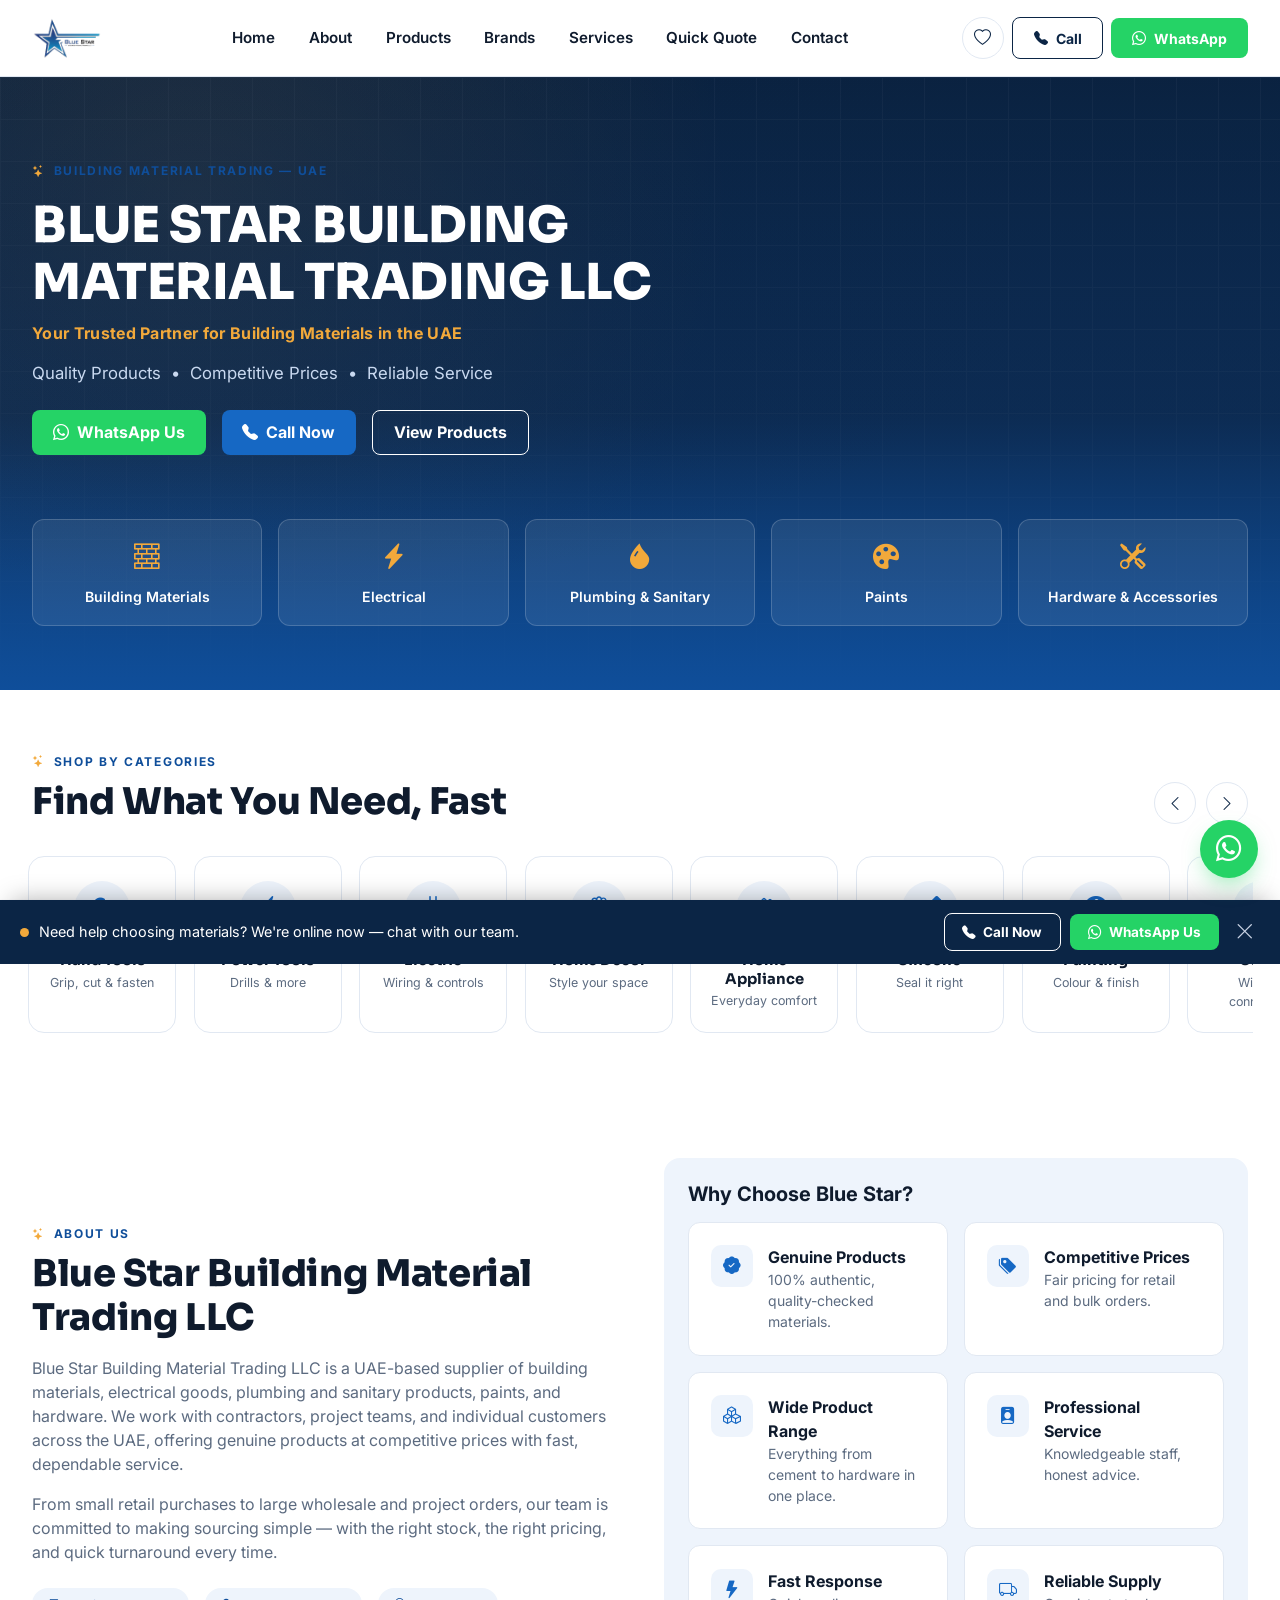
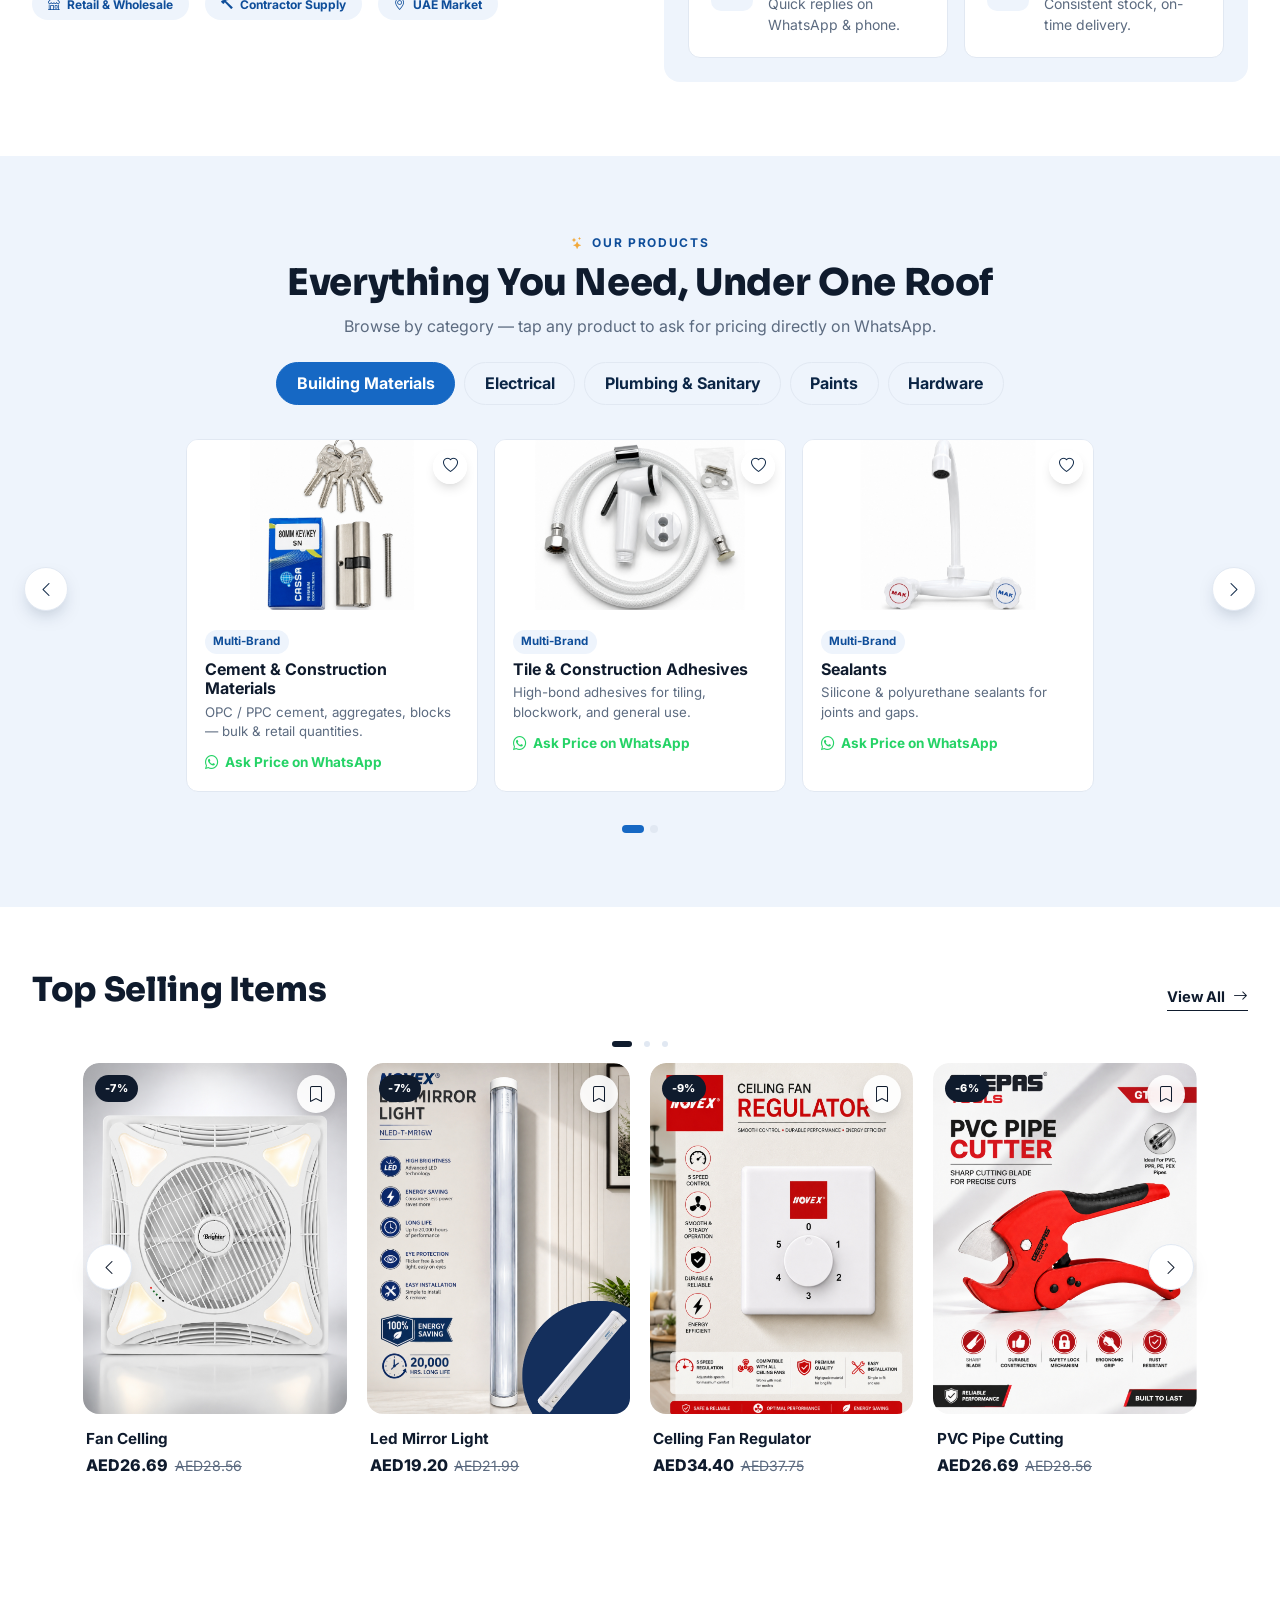
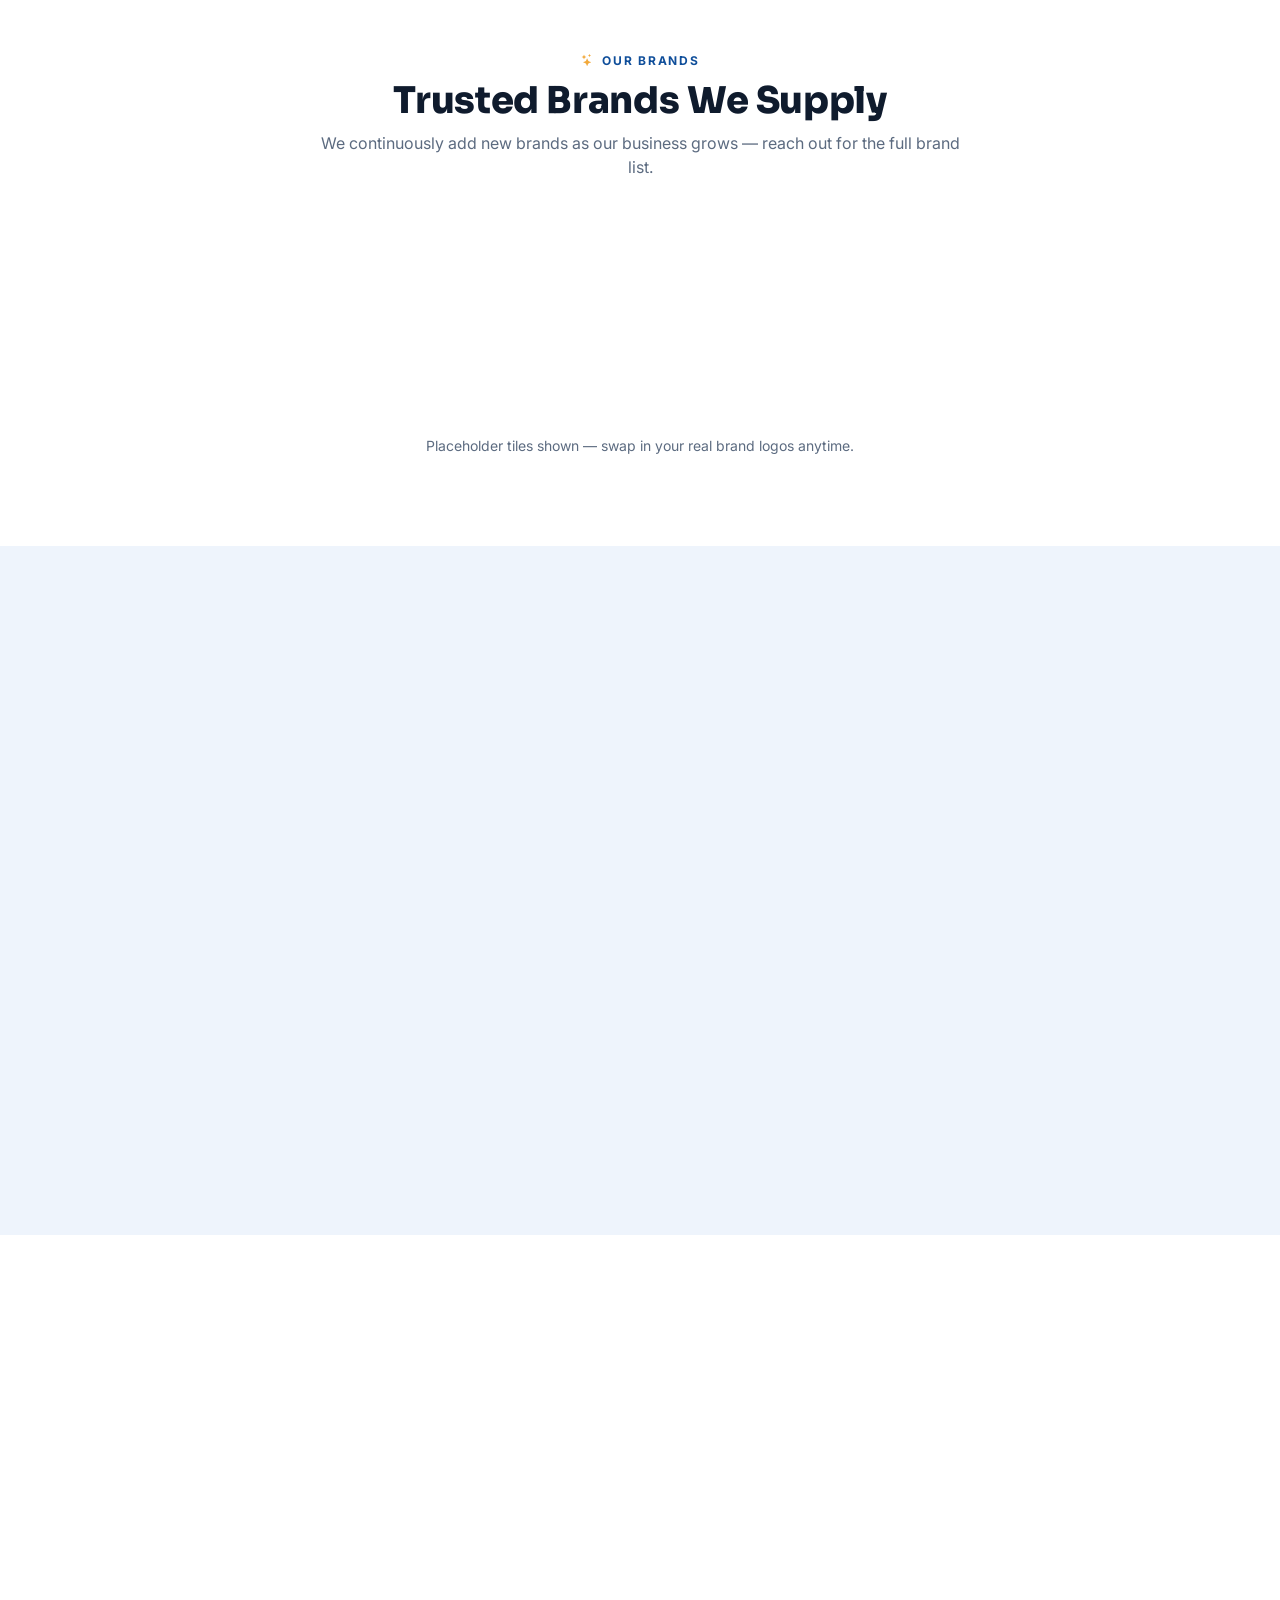
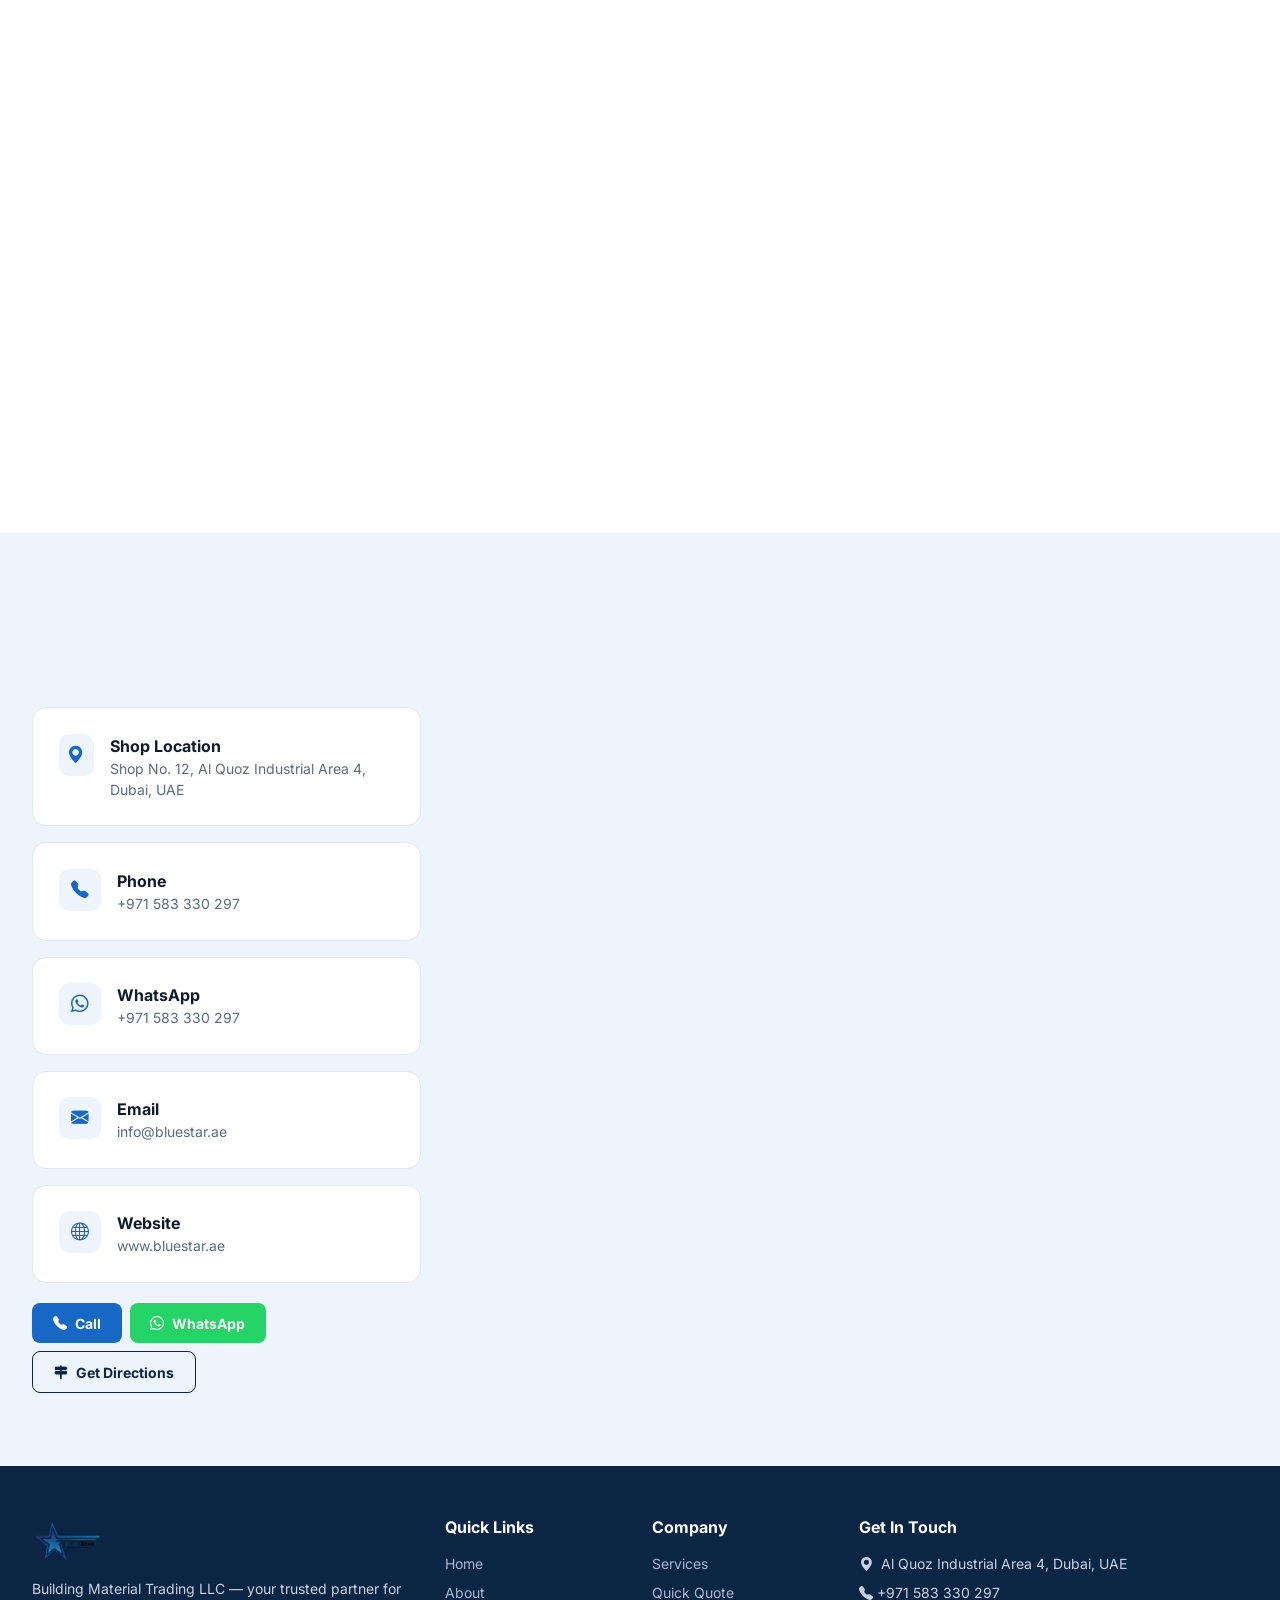
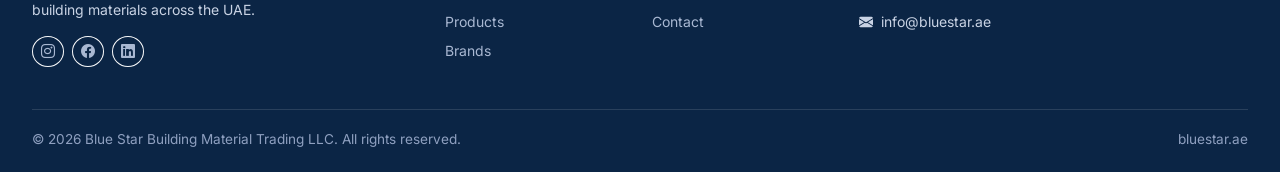
==== commit 500b2144: "up" ====
--- a/index.html
+++ b/index.html
@@ -93,6 +93,97 @@
   </div>
 </header>
 
+<!-- ===== SHOP BY CATEGORIES ===== -->
+<section id="shop-categories" class="section cat-shop-section">
+  <div class="container container-xl">
+    <div class="cat-shop-head" data-aos>
+      <div>
+        <span class="eyebrow"><i class="bi bi-stars"></i> Shop By Categories</span>
+        <h2 class="section-title">Find What You Need, Fast</h2>
+      </div>
+      <div class="cat-shop-arrows">
+        <button class="cat-arrow-btn" id="catPrev" type="button" aria-label="Scroll categories left"><i class="bi bi-chevron-left"></i></button>
+        <button class="cat-arrow-btn" id="catNext" type="button" aria-label="Scroll categories right"><i class="bi bi-chevron-right"></i></button>
+      </div>
+    </div>
+
+    <div class="cat-shop-track-wrap" data-aos>
+      <div class="cat-shop-track" id="catTrack">
+        <a href="#products" class="cat-shop-card" data-tab="tab-hardware">
+          <span class="cat-shop-ico"><i class="bi bi-hammer"></i></span>
+          <span class="cat-shop-name">Hand Tools</span>
+          <span class="cat-shop-sub">Grip, cut & fasten</span>
+        </a>
+        <a href="#products" class="cat-shop-card" data-tab="tab-hardware">
+          <span class="cat-shop-ico"><i class="bi bi-lightning-charge-fill"></i></span>
+          <span class="cat-shop-name">Power Tools</span>
+          <span class="cat-shop-sub">Drills & more</span>
+        </a>
+        <a href="#products" class="cat-shop-card" data-tab="tab-electrical">
+          <span class="cat-shop-ico"><i class="bi bi-plug-fill"></i></span>
+          <span class="cat-shop-name">Electric</span>
+          <span class="cat-shop-sub">Wiring & controls</span>
+        </a>
+        <a href="#products" class="cat-shop-card">
+          <span class="cat-shop-ico"><i class="bi bi-flower1"></i></span>
+          <span class="cat-shop-name">Home Decor</span>
+          <span class="cat-shop-sub">Style your space</span>
+        </a>
+        <a href="#products" class="cat-shop-card">
+          <span class="cat-shop-ico"><i class="bi bi-house-fill"></i></span>
+          <span class="cat-shop-name">Home Appliance</span>
+          <span class="cat-shop-sub">Everyday comfort</span>
+        </a>
+        <a href="#products" class="cat-shop-card" data-tab="tab-building">
+          <span class="cat-shop-ico"><i class="bi bi-eyedropper"></i></span>
+          <span class="cat-shop-name">Silicone</span>
+          <span class="cat-shop-sub">Seal it right</span>
+        </a>
+        <a href="#products" class="cat-shop-card" data-tab="tab-paints">
+          <span class="cat-shop-ico"><i class="bi bi-palette-fill"></i></span>
+          <span class="cat-shop-name">Painting</span>
+          <span class="cat-shop-sub">Colour & finish</span>
+        </a>
+        <a href="#products" class="cat-shop-card" data-tab="tab-electrical">
+          <span class="cat-shop-ico"><i class="bi bi-usb-plug-fill"></i></span>
+          <span class="cat-shop-name">Cable</span>
+          <span class="cat-shop-sub">Wires & connectors</span>
+        </a>
+        <a href="#products" class="cat-shop-card">
+          <span class="cat-shop-ico"><i class="bi bi-cup-hot-fill"></i></span>
+          <span class="cat-shop-name">Small Appliance</span>
+          <span class="cat-shop-sub">Compact & handy</span>
+        </a>
+        <a href="#products" class="cat-shop-card">
+          <span class="cat-shop-ico"><i class="bi bi-box-seam-fill"></i></span>
+          <span class="cat-shop-name">Large Appliance</span>
+          <span class="cat-shop-sub">Built to last</span>
+        </a>
+        <a href="#products" class="cat-shop-card" data-tab="tab-hardware">
+          <span class="cat-shop-ico"><i class="bi bi-tools"></i></span>
+          <span class="cat-shop-name">Hardware Accessories</span>
+          <span class="cat-shop-sub">Nuts, bolts & more</span>
+        </a>
+        <a href="#products" class="cat-shop-card" data-tab="tab-plumbing">
+          <span class="cat-shop-ico"><i class="bi bi-droplet-fill"></i></span>
+          <span class="cat-shop-name">Plumbing & Sanitary</span>
+          <span class="cat-shop-sub">Pipes & fittings</span>
+        </a>
+        <a href="#products" class="cat-shop-card" data-tab="tab-electrical">
+          <span class="cat-shop-ico"><i class="bi bi-lightbulb-fill"></i></span>
+          <span class="cat-shop-name">Lighting</span>
+          <span class="cat-shop-sub">Bright ideas</span>
+        </a>
+        <a href="#products" class="cat-shop-card">
+          <span class="cat-shop-ico"><i class="bi bi-grid-3x3-gap-fill"></i></span>
+          <span class="cat-shop-name">Other</span>
+          <span class="cat-shop-sub">Everything else</span>
+        </a>
+      </div>
+    </div>
+  </div>
+</section>
+
 <!-- ===== ABOUT ===== -->
 <section id="about" class="section">
   <div class="container container-xl">
@@ -908,8 +999,8 @@
             <div><strong>Website</strong><div class="text-muted-2 small">www.bluestar.ae</div></div>
           </div>
           <div class="d-flex gap-2 flex-wrap mt-1">
-            <a href="tel:+971583330297" class="btn btn-primary-bs btn-sm d-flex align-items-center gap-2"><i class="bi bi-telephone-fill"></i> Call</a>
-            <a href="https://wa.me/+971583330297" target="_blank" class="btn btn-wa btn-sm d-flex align-items-center gap-2"><i class="bi bi-whatsapp"></i> WhatsApp</a>
+            <a href="tel:+916282134481" class="btn btn-primary-bs btn-sm d-flex align-items-center gap-2"><i class="bi bi-telephone-fill"></i> Call</a>
+            <a href="https://wa.me/+916282134481" target="_blank" class="btn btn-wa btn-sm d-flex align-items-center gap-2"><i class="bi bi-whatsapp"></i> WhatsApp</a>
             <a href="https://maps.app.goo.gl/Prmei6Ue6P23gcNp7" target="_blank" class="btn btn-outline-navy btn-sm d-flex align-items-center gap-2"><i class="bi bi-signpost-2-fill"></i> Get Directions</a>
           </div>
         </div>
@@ -970,7 +1061,7 @@
 </footer>
 
 <!-- Floating WhatsApp -->
-<a href="https://wa.me/971583330297?text=Hello%20Blue%20Star%2C%20I%27d%20like%20to%20enquire%20about%20your%20products." target="_blank" class="fab-wa" aria-label="Chat on WhatsApp"><i class="bi bi-whatsapp"></i></a>
+<a href="https://wa.me/916282134481?text=Hello%20Blue%20Star%2C%20I%27d%20like%20to%20enquire%20about%20your%20products." target="_blank" class="fab-wa" aria-label="Chat on WhatsApp"><i class="bi bi-whatsapp"></i></a>
 
 <!-- ===== Quick View Modal ===== -->
 <div class="modal fade qv-modal" id="quickViewModal" tabindex="-1" aria-hidden="true">
@@ -1036,8 +1127,8 @@
       <span>Need help choosing materials? We're online now — chat with our team.</span>
     </div>
     <div class="promo-actions">
-      <a href="tel:+971583330297" class="btn btn-outline-navy" style="border-color:#fff; color:#fff;"><i class="bi bi-telephone-fill me-1"></i> Call Now</a>
-      <a href="https://wa.me/971583330297?text=Hello%20Blue%20Star%2C%20I%27d%20like%20to%20enquire%20about%20your%20products." target="_blank" class="btn btn-wa"><i class="bi bi-whatsapp me-1"></i> WhatsApp Us</a>
+      <a href="tel:+916282134481" class="btn btn-outline-navy" style="border-color:#fff; color:#fff;"><i class="bi bi-telephone-fill me-1"></i> Call Now</a>
+      <a href="https://wa.me/+916282134481?text=Hello%20Blue%20Star%2C%20I%27d%20like%20to%20enquire%20about%20your%20products." target="_blank" class="btn btn-wa"><i class="bi bi-whatsapp me-1"></i> WhatsApp Us</a>
       <button class="promo-close" onclick="dismissPromoBar()" aria-label="Dismiss"><i class="bi bi-x-lg"></i></button>
     </div>
   </div>
@@ -1472,5 +1563,39 @@
   icon.classList.toggle('bi-bookmark-fill');
 }
 </script>
+
+<script>
+
+// ===================================================================
+// SHOP BY CATEGORIES — arrow scroll + jump to matching product tab
+// ===================================================================
+(function initCatShop(){
+  const track = document.getElementById('catTrack');
+  const prev = document.getElementById('catPrev');
+  const next = document.getElementById('catNext');
+  if(!track) return;
+
+  function scrollAmount(){
+    const card = track.querySelector('.cat-shop-card');
+    const gap = 18; // matches CSS gap
+    return card ? (card.offsetWidth + gap) * 3 : 300;
+  }
+
+  if(prev) prev.addEventListener('click', () => track.scrollBy({ left: -scrollAmount(), behavior: 'smooth' }));
+  if(next) next.addEventListener('click', () => track.scrollBy({ left: scrollAmount(), behavior: 'smooth' }));
+
+  track.querySelectorAll('.cat-shop-card[data-tab]').forEach(card => {
+    card.addEventListener('click', function(){
+      const tabId = this.dataset.tab;
+      const tabBtn = document.querySelector(`#prodTabs button[data-bs-target="#${tabId}"]`);
+      if(tabBtn && window.bootstrap){
+        bootstrap.Tab.getOrCreateInstance(tabBtn).show();
+      }
+    });
+  });
+})();
+
+</script>
+
 </body>
 </html>
--- a/assets/style.css
+++ b/assets/style.css
@@ -277,9 +277,9 @@
 }
 
 @media(max-width: 480px) {
-    .cat-chip span {
-  display: none;
-}
+  .cat-chip span {
+    display: none;
+  }
 }
 
 /* section */
@@ -1440,4 +1440,190 @@
 .bg-dark .ts-sale-badge {
   background: var(--accent-2);
   color: #17140F;
+}
+
+/* -------------------- */
+
+.cat-section {
+  padding: 3.4rem 0;
+}
+
+.cat-head {
+  display: flex;
+  align-items: center;
+  justify-content: space-between;
+  gap: 1rem;
+  margin-bottom: 1.9rem;
+}
+
+.cat-title {
+  font-size: clamp(1.4rem, 2.4vw, 1.9rem);
+  font-weight: 800;
+  margin: 0;
+  color: var(--ink);
+}
+
+.cat-arrows {
+  display: flex;
+  gap: .6rem;
+}
+
+.cat-arrow {
+  width: 38px;
+  height: 38px;
+  border-radius: 9px;
+  border: 1.5px solid var(--line);
+  background: #fff;
+  display: flex;
+  align-items: center;
+  justify-content: center;
+  color: var(--accent-dark);
+  transition: .2s ease;
+  cursor: pointer;
+}
+
+.cat-arrow:hover {
+  background: var(--accent);
+  border-color: var(--accent);
+  color: #fff;
+}
+
+/* ===================================================================
+   SHOP BY CATEGORIES
+=================================================================== */
+.cat-shop-section {
+  padding: 3.6rem 0 3.2rem;
+}
+
+.cat-shop-head {
+  display: flex;
+  align-items: flex-end;
+  justify-content: space-between;
+  gap: 1.5rem;
+  flex-wrap: wrap;
+}
+
+.cat-shop-head .section-title {
+  margin-bottom: 0;
+}
+
+.cat-shop-arrows {
+  display: flex;
+  gap: .6rem;
+  flex-shrink: 0;
+}
+
+.cat-arrow-btn {
+  width: 42px;
+  height: 42px;
+  border-radius: 50%;
+  background: #fff;
+  border: 1.5px solid var(--line);
+  color: var(--navy);
+  display: flex;
+  align-items: center;
+  justify-content: center;
+  transition: .2s ease;
+  font-size: 1rem;
+}
+
+.cat-arrow-btn:hover {
+  background: var(--blue);
+  border-color: var(--blue);
+  color: #fff;
+}
+
+.cat-shop-track-wrap {
+  margin-top: 2rem;
+  position: relative;
+}
+
+.cat-shop-track {
+  display: flex;
+  gap: 1.1rem;
+  overflow-x: auto;
+  scroll-snap-type: x proximity;
+  scroll-behavior: smooth;
+  padding: .3rem .3rem 1rem;
+  margin: -.3rem -.3rem -1rem;
+  -ms-overflow-style: none;
+  scrollbar-width: none;
+}
+
+.cat-shop-track::-webkit-scrollbar {
+  display: none;
+}
+
+.cat-shop-card {
+  flex: 0 0 auto;
+  scroll-snap-align: start;
+  width: 148px;
+  background: #fff;
+  border: 1px solid var(--line);
+  border-radius: 16px;
+  padding: 1.5rem 1rem 1.3rem;
+  text-align: center;
+  color: var(--ink);
+  transition: .25s ease;
+}
+
+.cat-shop-card:hover {
+  transform: translateY(-6px);
+  border-color: var(--gold);
+  box-shadow: 0 16px 30px -18px rgba(11, 37, 69, .35);
+}
+
+.cat-shop-ico {
+  width: 56px;
+  height: 56px;
+  border-radius: 50%;
+  background: var(--sky);
+  color: var(--blue);
+  display: flex;
+  align-items: center;
+  justify-content: center;
+  font-size: 1.5rem;
+  margin: 0 auto .9rem;
+  transition: .25s ease;
+}
+
+.cat-shop-card:hover .cat-shop-ico {
+  background: var(--navy);
+  color: var(--gold);
+}
+
+.cat-shop-name {
+  display: block;
+  font-family: 'Sora', sans-serif;
+  font-weight: 700;
+  font-size: .92rem;
+  line-height: 1.25;
+}
+
+.cat-shop-sub {
+  display: block;
+  font-size: .78rem;
+  color: var(--muted);
+  margin-top: .25rem;
+}
+
+@media (max-width: 576px) {
+  .cat-shop-card {
+    width: 122px;
+    padding: 1.2rem .7rem 1.1rem;
+  }
+  .cat-shop-ico {
+    width: 48px;
+    height: 48px;
+    font-size: 1.3rem;
+  }
+  .cat-shop-name {
+    font-size: .82rem;
+  }
+  .cat-shop-sub {
+    font-size: .72rem;
+  }
+  .cat-shop-arrows {
+    display: none;
+  }
 }
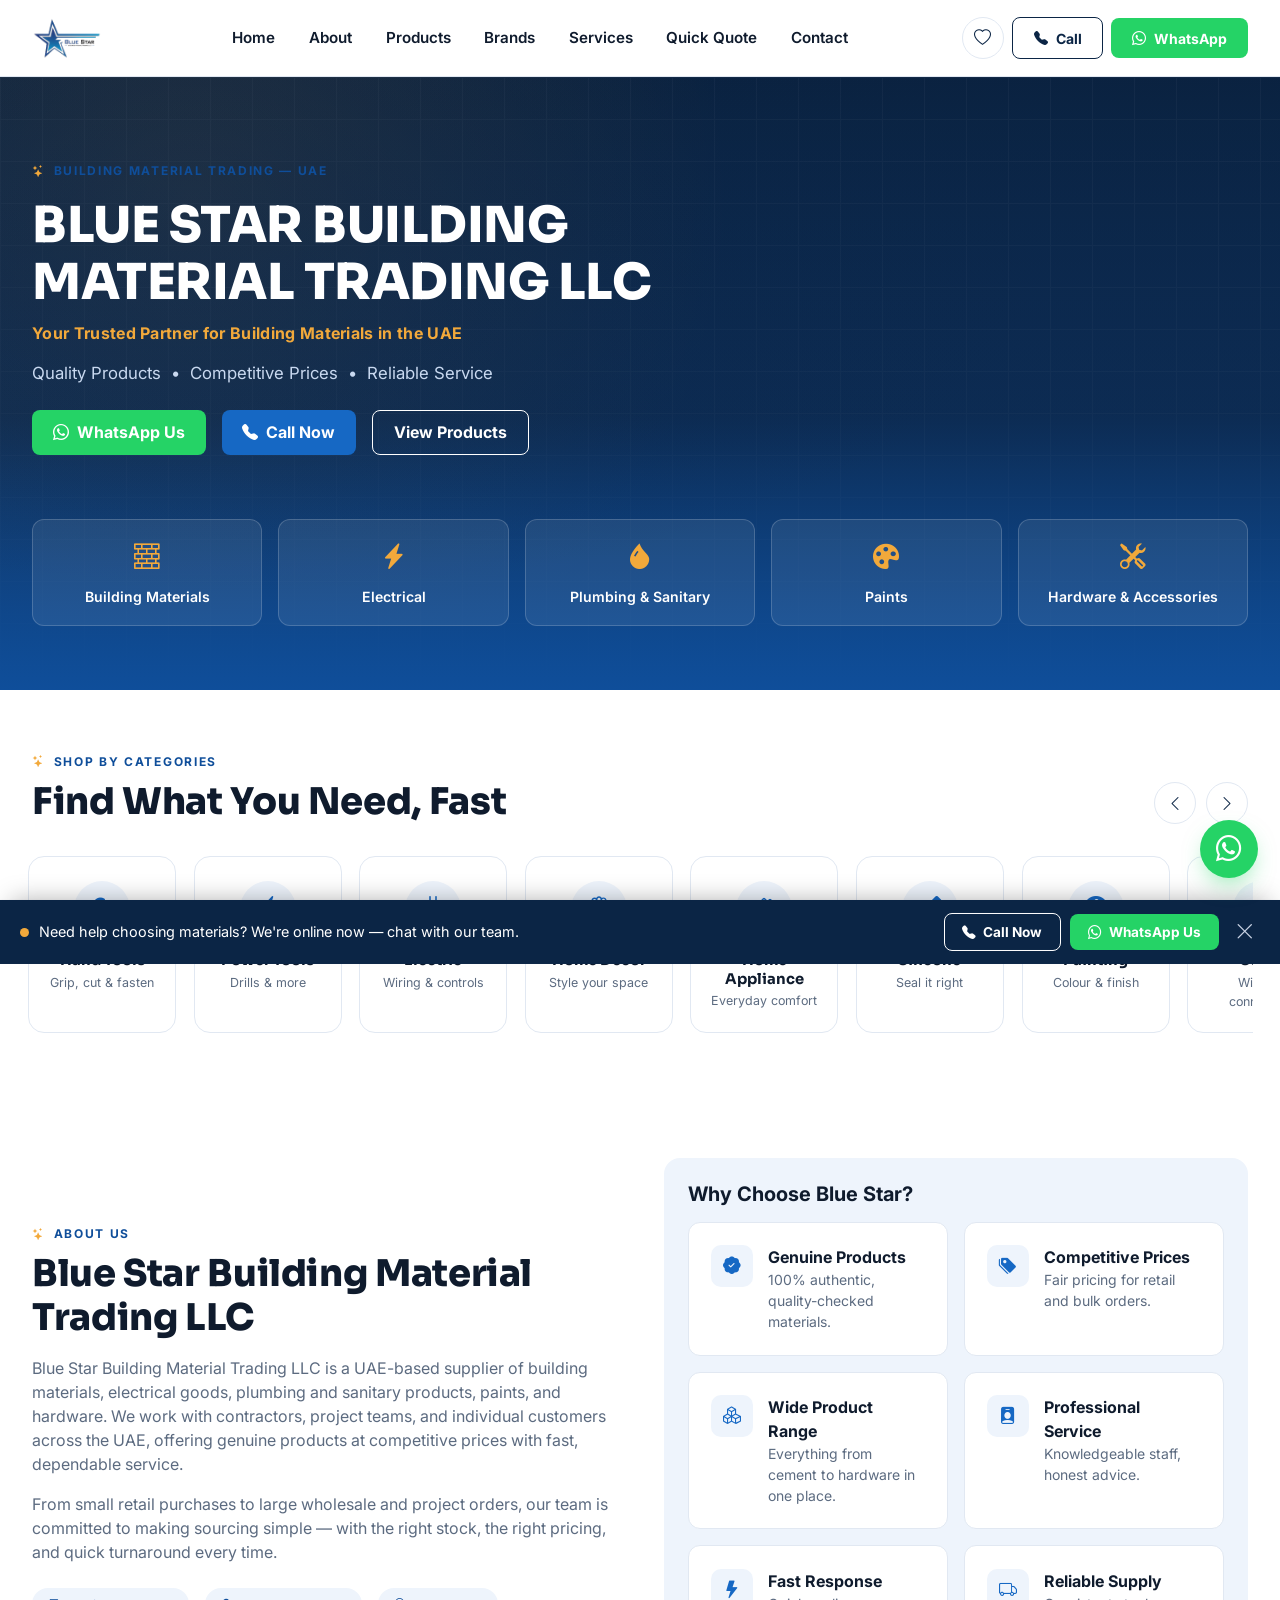
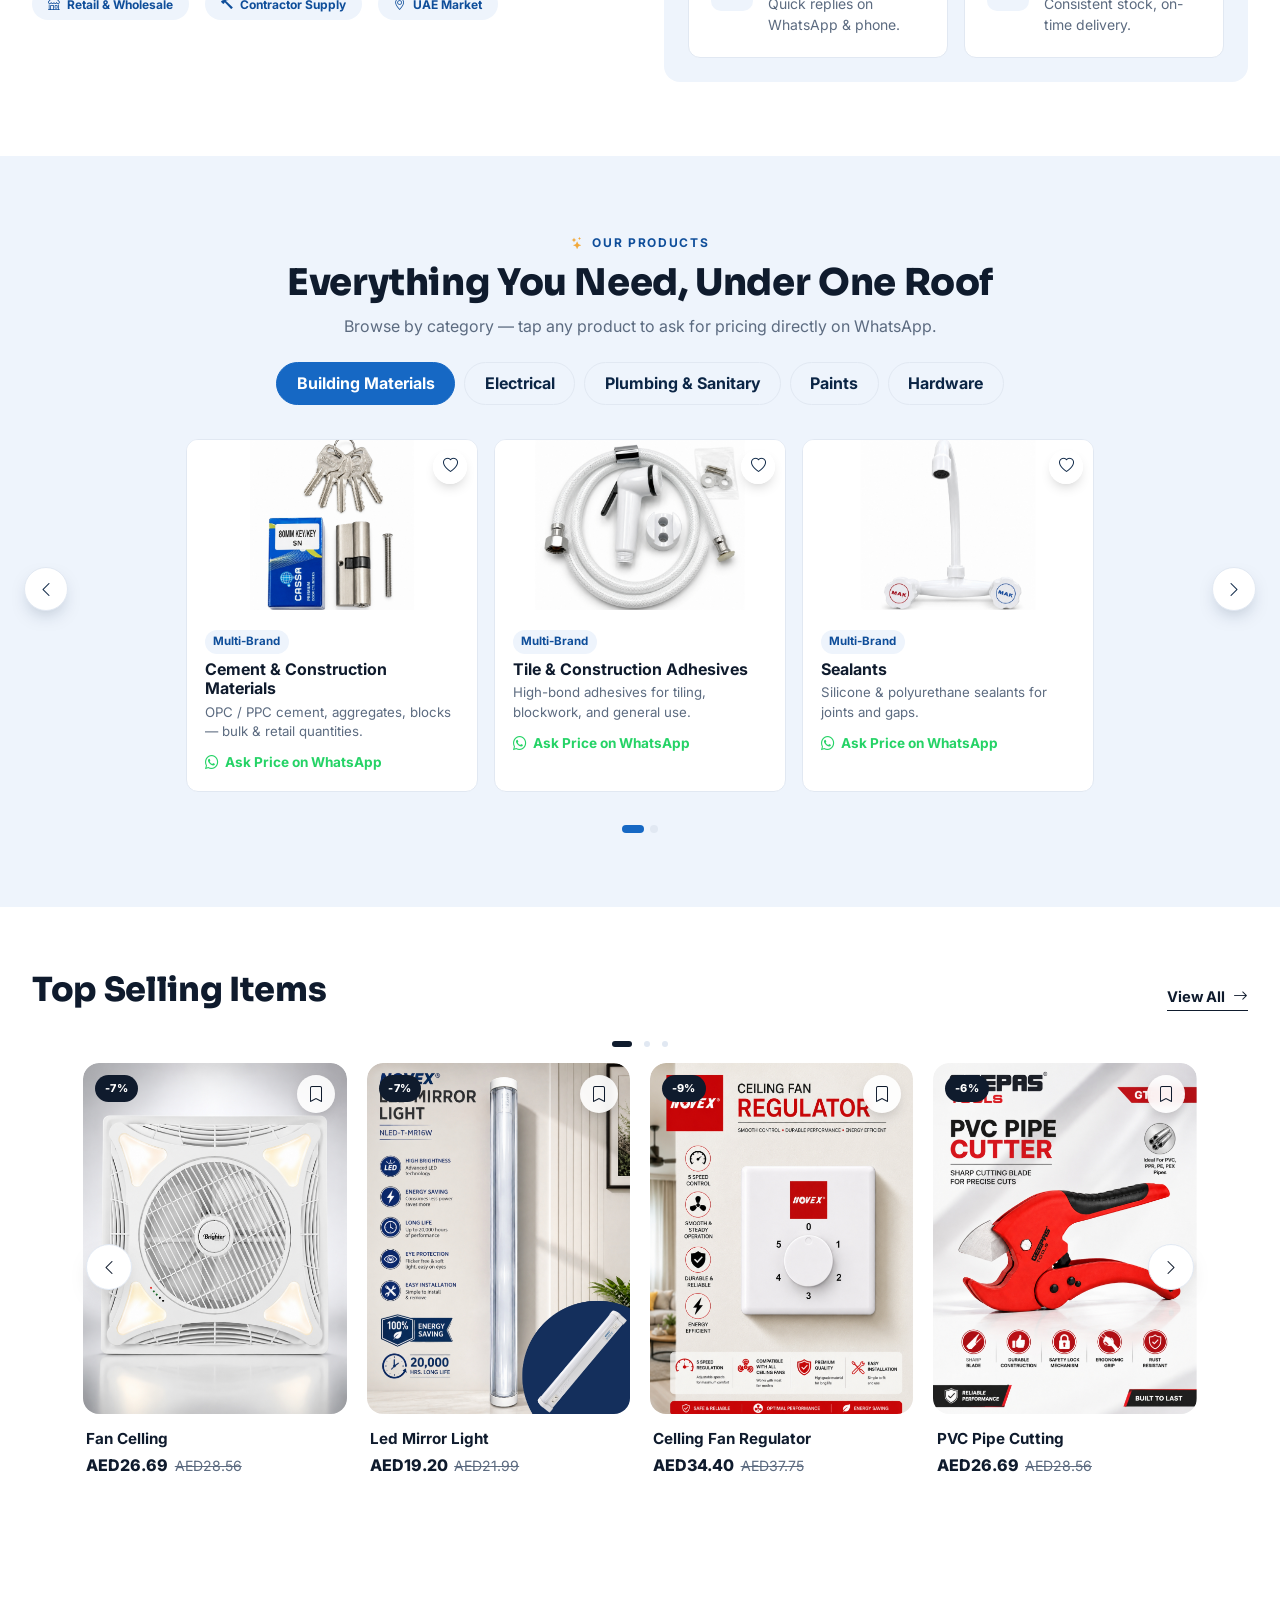
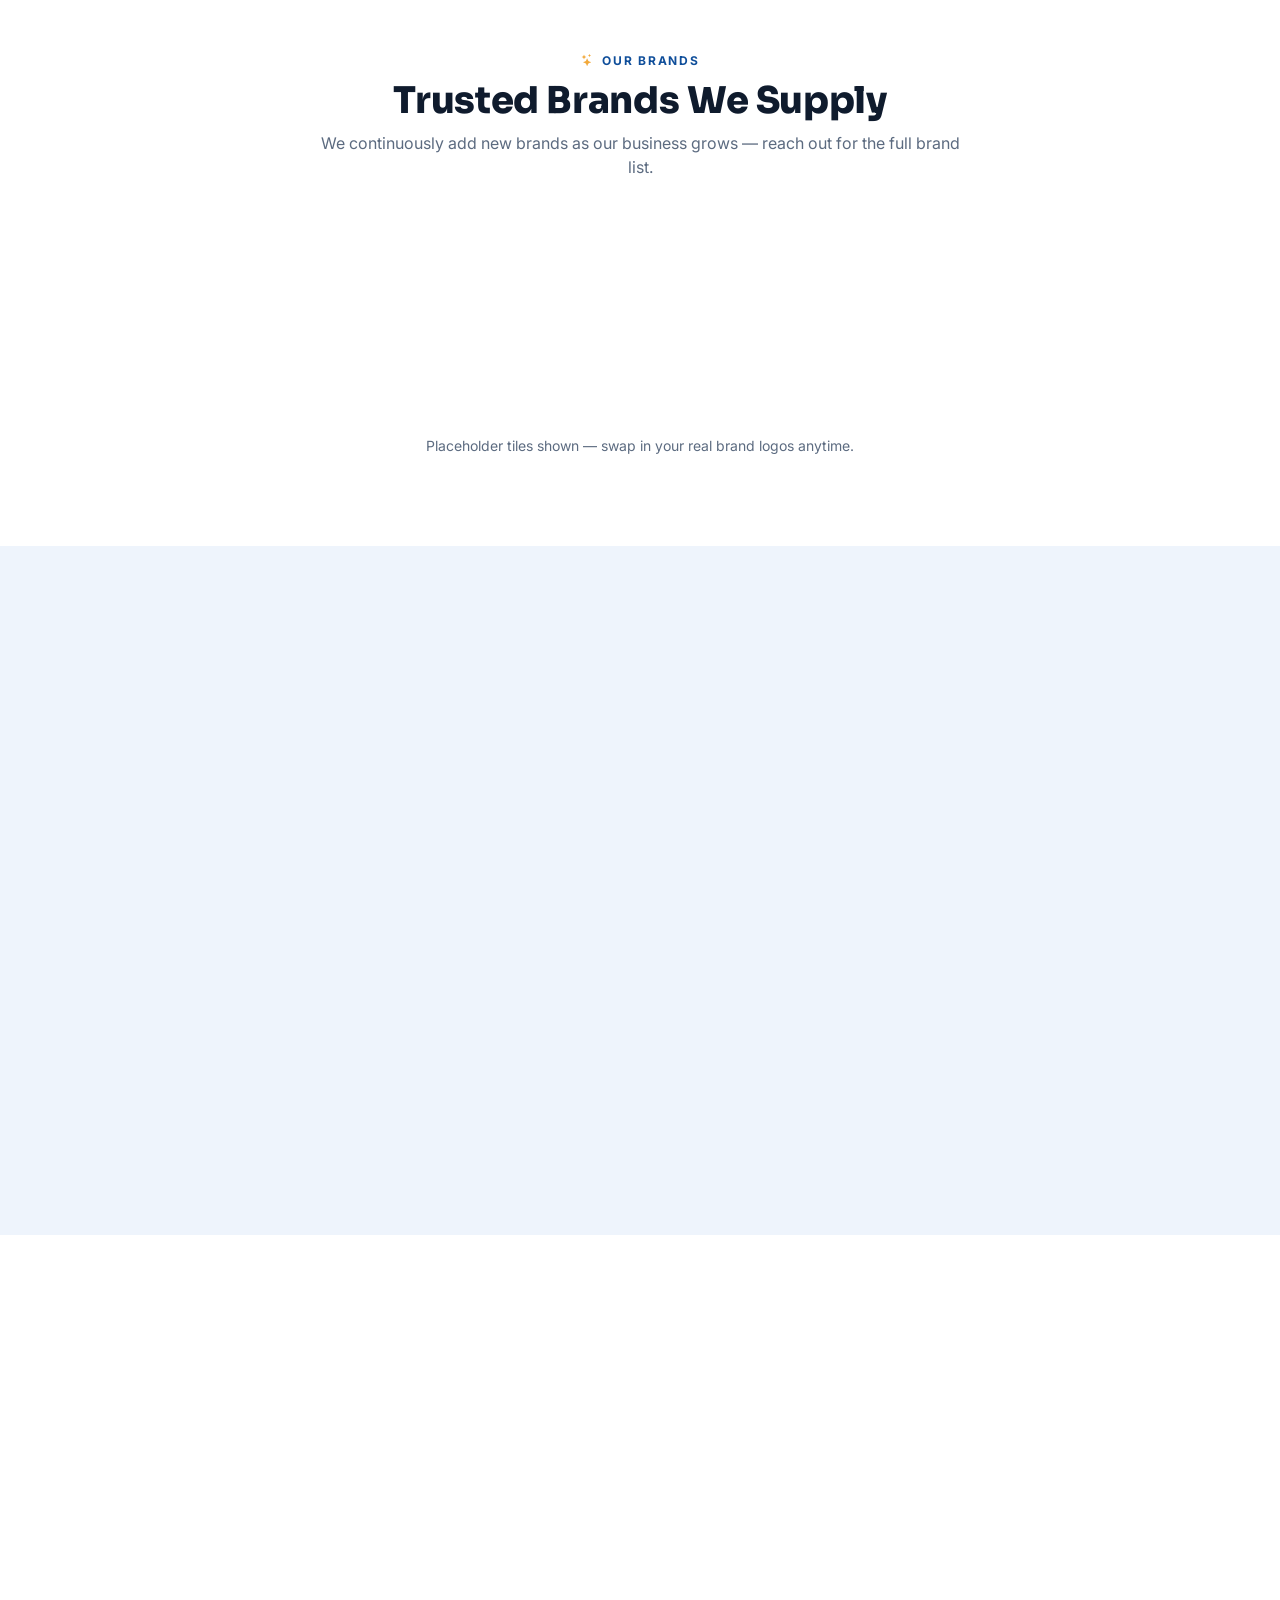
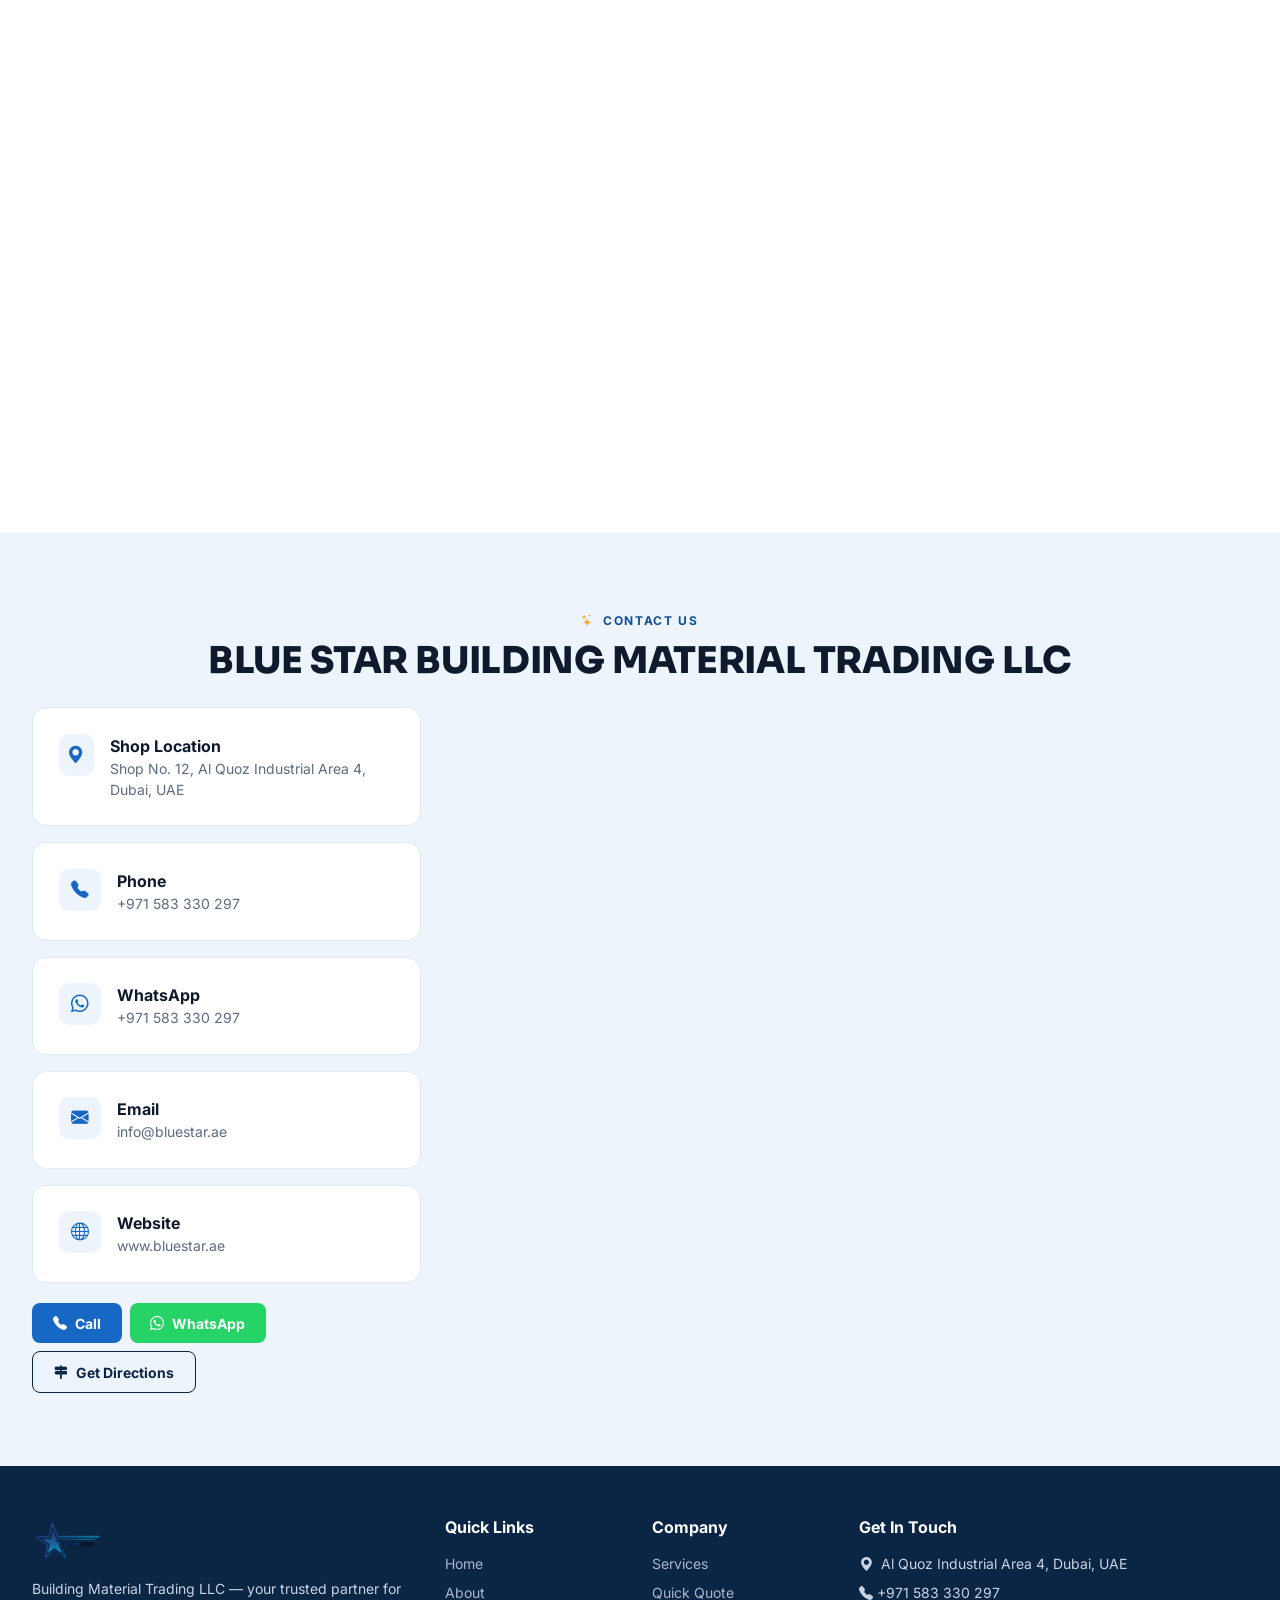
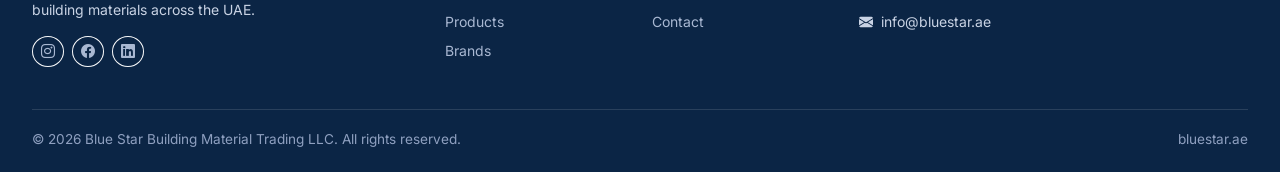
==== commit f4855381: "up" ====
--- a/index.html
+++ b/index.html
@@ -66,8 +66,8 @@
         <p class="lead-copy mt-3">Quality Products &nbsp;•&nbsp; Competitive Prices &nbsp;•&nbsp; Reliable Service</p>
 
         <div class="d-flex gap-3 flex-wrap mt-4">
-          <a href="https://wa.me/971501234567?text=Hello%20Blue%20Star%2C%20I%27d%20like%20to%20enquire%20about%20your%20products." target="_blank" class="btn btn-wa d-flex align-items-center gap-2"><i class="bi bi-whatsapp"></i> WhatsApp Us</a>
-          <a href="tel:+97142345678" class="btn btn-primary-bs d-flex align-items-center gap-2"><i class="bi bi-telephone-fill"></i> Call Now</a>
+          <a href="https://wa.me/971583330297?text=Hello%20Blue%20Star%2C%20I%27d%20like%20to%20enquire%20about%20your%20products." target="_blank" class="btn btn-wa d-flex align-items-center gap-2"><i class="bi bi-whatsapp"></i> WhatsApp Us</a>
+          <a href="tel:+971583330297" class="btn btn-primary-bs d-flex align-items-center gap-2"><i class="bi bi-telephone-fill"></i> Call Now</a>
           <a href="#products" class="btn btn-outline-navy" style="border-color:#fff; color:#fff;">View Products</a>
         </div>
       </div>
@@ -999,8 +999,8 @@
             <div><strong>Website</strong><div class="text-muted-2 small">www.bluestar.ae</div></div>
           </div>
           <div class="d-flex gap-2 flex-wrap mt-1">
-            <a href="tel:+916282134481" class="btn btn-primary-bs btn-sm d-flex align-items-center gap-2"><i class="bi bi-telephone-fill"></i> Call</a>
-            <a href="https://wa.me/+916282134481" target="_blank" class="btn btn-wa btn-sm d-flex align-items-center gap-2"><i class="bi bi-whatsapp"></i> WhatsApp</a>
+            <a href="tel:+971583330297" class="btn btn-primary-bs btn-sm d-flex align-items-center gap-2"><i class="bi bi-telephone-fill"></i> Call</a>
+            <a href="https://wa.me/+971583330297" target="_blank" class="btn btn-wa btn-sm d-flex align-items-center gap-2"><i class="bi bi-whatsapp"></i> WhatsApp</a>
             <a href="https://maps.app.goo.gl/Prmei6Ue6P23gcNp7" target="_blank" class="btn btn-outline-navy btn-sm d-flex align-items-center gap-2"><i class="bi bi-signpost-2-fill"></i> Get Directions</a>
           </div>
         </div>
@@ -1061,7 +1061,7 @@
 </footer>
 
 <!-- Floating WhatsApp -->
-<a href="https://wa.me/916282134481?text=Hello%20Blue%20Star%2C%20I%27d%20like%20to%20enquire%20about%20your%20products." target="_blank" class="fab-wa" aria-label="Chat on WhatsApp"><i class="bi bi-whatsapp"></i></a>
+<a href="https://wa.me/971583330297?text=Hello%20Blue%20Star%2C%20I%27d%20like%20to%20enquire%20about%20your%20products." target="_blank" class="fab-wa" aria-label="Chat on WhatsApp"><i class="bi bi-whatsapp"></i></a>
 
 <!-- ===== Quick View Modal ===== -->
 <div class="modal fade qv-modal" id="quickViewModal" tabindex="-1" aria-hidden="true">
@@ -1127,8 +1127,8 @@
       <span>Need help choosing materials? We're online now — chat with our team.</span>
     </div>
     <div class="promo-actions">
-      <a href="tel:+916282134481" class="btn btn-outline-navy" style="border-color:#fff; color:#fff;"><i class="bi bi-telephone-fill me-1"></i> Call Now</a>
-      <a href="https://wa.me/+916282134481?text=Hello%20Blue%20Star%2C%20I%27d%20like%20to%20enquire%20about%20your%20products." target="_blank" class="btn btn-wa"><i class="bi bi-whatsapp me-1"></i> WhatsApp Us</a>
+      <a href="tel:+971583330297" class="btn btn-outline-navy" style="border-color:#fff; color:#fff;"><i class="bi bi-telephone-fill me-1"></i> Call Now</a>
+      <a href="https://wa.me/971583330297?text=Hello%20Blue%20Star%2C%20I%27d%20like%20to%20enquire%20about%20your%20products." target="_blank" class="btn btn-wa"><i class="bi bi-whatsapp me-1"></i> WhatsApp Us</a>
       <button class="promo-close" onclick="dismissPromoBar()" aria-label="Dismiss"><i class="bi bi-x-lg"></i></button>
     </div>
   </div>
